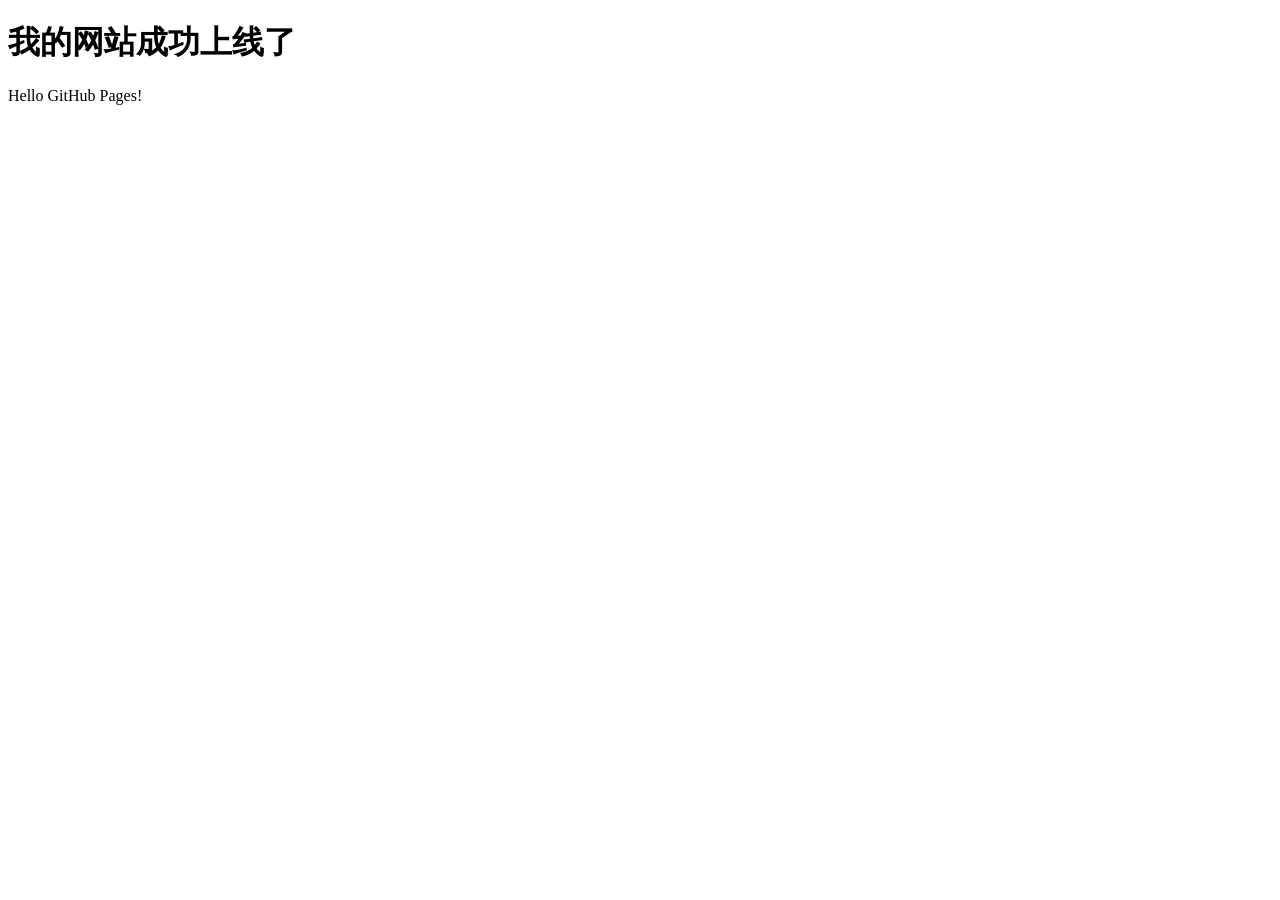
==== index.html @ 7120f434 "Create index.html" ====
<!DOCTYPE html>
<html lang="zh-CN">
<head>
  <meta charset="UTF-8">
  <meta name="viewport" content="width=device-width, initial-scale=1.0">
  <title>我的网站</title>
</head>
<body>
  <h1>我的网站成功上线了</h1>
  <p>Hello GitHub Pages!</p>
</body>
</html>
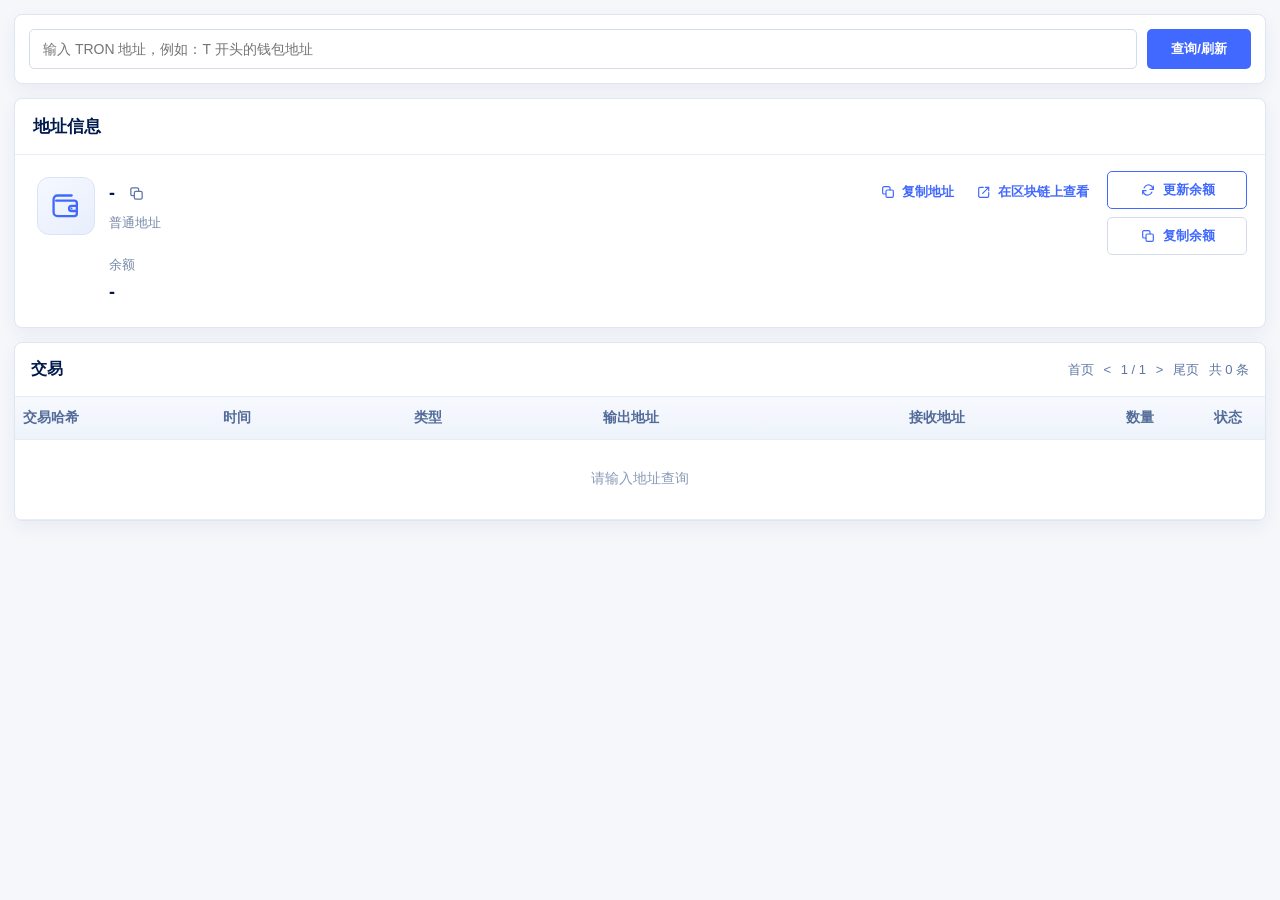
==== commit e0f759ef: "Rename cx to index.html" ====
--- a/index.html
+++ b/index.html
@@ -3,10 +3,1686 @@
 <head>
   <meta charset="UTF-8">
   <meta name="viewport" content="width=device-width, initial-scale=1.0">
-  <title>我的网站</title>
+  <title>彦祖</title>
+  <meta name="theme-color" content="#ffffff">
+  <meta name="application-name" content="彦祖">
+  <meta name="apple-mobile-web-app-title" content="彦祖">
+  <link rel="icon" href="./mys-favicon-v2.ico" sizes="any">
+  <link rel="icon" type="image/png" sizes="32x32" href="./mys-favicon-32-v2.png">
+  <link rel="apple-touch-icon" sizes="180x180" href="./mys-apple-touch-icon-v2.png">
+  <link rel="manifest" href="./site.webmanifest?v=2">
+<style>
+    * {
+      box-sizing: border-box;
+    }
+
+    body {
+      margin: 0;
+      background: #f5f7fb;
+      font-family: -apple-system, BlinkMacSystemFont, "Segoe UI", Roboto, "Helvetica Neue", Arial, "PingFang SC", "Microsoft YaHei UI", "Microsoft YaHei", sans-serif;
+      color: #001a4d;
+      font-size: 14px;
+    }
+
+    .page {
+      width: calc(100% - 28px);
+      max-width: 1280px;
+      margin: 0 auto;
+      padding: 14px 0;
+    }
+
+    .search-panel {
+      display: flex;
+      gap: 10px;
+      margin-bottom: 14px;
+      padding: 14px;
+      background: #ffffff;
+      border: 1px solid #dfe6f2;
+      border-radius: 8px;
+      box-shadow: 0 6px 18px rgba(32, 56, 100, 0.06);
+    }
+
+    .search-panel input {
+      flex: 1;
+      height: 40px;
+      padding: 0 13px;
+      border: 1px solid #d4dbea;
+      border-radius: 5px;
+      outline: none;
+      color: #001a4d;
+      font-size: 14px;
+    }
+
+    .search-panel input:focus {
+      border-color: #4169ff;
+      box-shadow: 0 0 0 3px rgba(65, 105, 255, 0.08);
+    }
+
+    .search-panel button {
+      width: 104px;
+      height: 40px;
+      border: none;
+      border-radius: 5px;
+      background: #4169ff;
+      color: #ffffff;
+      cursor: pointer;
+      font-weight: 600;
+    }
+
+    .search-panel button:hover {
+      background: #3155d9;
+    }
+
+    .search-panel button:disabled {
+      background: #9aa8c2;
+      cursor: not-allowed;
+    }
+
+    .panel {
+      background: #ffffff;
+      border: 1px solid #dfe6f2;
+      border-radius: 8px;
+      margin-bottom: 14px;
+      overflow: hidden;
+      box-shadow: 0 6px 18px rgba(32, 56, 100, 0.06);
+    }
+
+    .panel-title {
+      height: 56px;
+      display: flex;
+      align-items: center;
+      padding: 0 18px;
+      border-bottom: 1px solid #e7edf6;
+      font-size: 17px;
+      font-weight: 700;
+      color: #001a4d;
+    }
+
+    .address-info {
+      position: relative;
+      min-height: 162px;
+      padding: 22px 330px 20px 22px;
+    }
+
+    .address-main {
+      min-width: 0;
+    }
+
+    .address-primary-row {
+      display: flex;
+      align-items: center;
+      min-width: 0;
+    }
+
+    .wallet-icon {
+      width: 58px;
+      height: 58px;
+      flex: 0 0 58px;
+      display: inline-flex;
+      align-items: center;
+      justify-content: center;
+      margin-right: 14px;
+      border-radius: 12px;
+      background: linear-gradient(145deg, #f5f8ff, #e8eefc);
+      border: 1px solid #dbe4f4;
+      color: #4169ff;
+    }
+
+    .wallet-icon svg {
+      width: 31px;
+      height: 31px;
+    }
+
+    .address-text-wrap {
+      min-width: 0;
+    }
+
+    .address-line {
+      display: flex;
+      align-items: center;
+      gap: 8px;
+      white-space: nowrap;
+    }
+
+    .main-address {
+      display: inline-block;
+      color: #001a4d;
+      font-size: 18px;
+      font-weight: 700;
+      letter-spacing: 0;
+      white-space: nowrap;
+    }
+
+    .inline-copy-btn {
+      width: 26px;
+      height: 26px;
+      flex: 0 0 26px;
+      display: inline-flex;
+      align-items: center;
+      justify-content: center;
+      border: none;
+      border-radius: 5px;
+      background: transparent;
+      color: #5f76a3;
+      cursor: pointer;
+      padding: 0;
+    }
+
+    .inline-copy-btn:hover {
+      color: #4169ff;
+      background: #f2f5ff;
+    }
+
+    .inline-copy-btn svg {
+      width: 17px;
+      height: 17px;
+    }
+
+    .address-caption {
+      margin-top: 7px;
+      color: #7889a7;
+      font-size: 13px;
+    }
+
+    .balance-block {
+      margin-top: 21px;
+      padding-left: 72px;
+    }
+
+    .balance-label {
+      margin-bottom: 4px;
+      color: #7889a7;
+      font-size: 13px;
+    }
+
+    #balanceBox {
+      display: inline-block;
+      padding: 2px 0;
+      color: #001a4d;
+      font-size: 18px;
+      line-height: 1.4;
+      font-weight: 700;
+    }
+
+    .copy-text {
+      cursor: pointer;
+    }
+
+    .copy-text:hover {
+      color: #4169ff;
+    }
+
+    .address-quick-actions {
+      position: absolute;
+      top: 24px;
+      right: 176px;
+      display: flex;
+      align-items: center;
+      gap: 22px;
+      white-space: nowrap;
+    }
+
+    .quick-action {
+      display: inline-flex;
+      align-items: center;
+      gap: 6px;
+      border: none;
+      background: transparent;
+      color: #4169ff;
+      cursor: pointer;
+      padding: 4px 0;
+      font-size: 13px;
+      font-weight: 600;
+    }
+
+    .quick-action:hover {
+      color: #3155d9;
+    }
+
+    .quick-action svg {
+      width: 16px;
+      height: 16px;
+    }
+
+    .address-actions {
+      position: absolute;
+      top: 16px;
+      right: 18px;
+      display: flex;
+      flex-direction: column;
+      gap: 8px;
+      width: 140px;
+    }
+
+    .address-action-btn {
+      width: 100%;
+      height: 38px;
+      display: inline-flex;
+      align-items: center;
+      justify-content: center;
+      gap: 7px;
+      border: 1px solid #4169ff;
+      border-radius: 5px;
+      background: #ffffff;
+      color: #4169ff;
+      cursor: pointer;
+      font-size: 13px;
+      font-weight: 600;
+    }
+
+    .address-action-btn:hover {
+      background: #f3f6ff;
+    }
+
+    .address-action-btn svg {
+      width: 16px;
+      height: 16px;
+    }
+
+    .address-action-btn.secondary {
+      border-color: #d4dbea;
+      color: #4169ff;
+    }
+
+    .address-action-btn:disabled {
+      border-color: #d4dbea;
+      background: #f1f3f7;
+      color: #9aa8c2;
+      cursor: not-allowed;
+    }
+
+    .address-feedback {
+      position: absolute;
+      top: 108px;
+      left: 300px;
+      right: 330px;
+      height: 30px;
+      display: flex;
+      align-items: center;
+      overflow: hidden;
+      pointer-events: none;
+    }
+
+    .address-feedback .status-line {
+      width: 100%;
+      min-width: 0;
+      padding: 0;
+      color: #6b7b99;
+      font-size: 13px;
+      line-height: 30px;
+      white-space: nowrap;
+      overflow: hidden;
+      text-overflow: ellipsis;
+    }
+
+    .address-feedback .status-line:empty {
+      display: none;
+    }
+
+    .address-feedback .error-line {
+      color: #d93025;
+    }
+
+    .api-row {
+      display: none;
+      padding: 0 18px 14px;
+    }
+
+    .api-row.show {
+      display: block;
+    }
+
+    .api-row input {
+      width: 100%;
+      height: 34px;
+      padding: 0 10px;
+      border: 1px solid #d4dbea;
+      border-radius: 3px;
+      outline: none;
+    }
+
+    .table-top {
+      height: 54px;
+      display: flex;
+      align-items: center;
+      justify-content: space-between;
+      padding: 0 16px;
+      border-bottom: 1px solid #e7edf6;
+    }
+
+    .table-title {
+      font-size: 16px;
+      font-weight: 700;
+      color: #001a4d;
+    }
+
+    .table-summary {
+      font-size: 13px;
+      color: #5f76a3;
+      white-space: nowrap;
+    }
+
+    .table-summary span {
+      margin-left: 6px;
+    }
+
+    .page-btn {
+      color: #5f76a3;
+      cursor: pointer;
+      user-select: none;
+    }
+
+    .page-btn:hover {
+      color: #4169ff;
+    }
+
+    .page-disabled {
+      color: #b7c1d4;
+      cursor: not-allowed;
+      pointer-events: none;
+    }
+
+    .table-scroll {
+      width: 100%;
+      overflow: visible;
+    }
+
+    table {
+      width: 100%;
+      border-collapse: collapse;
+      table-layout: fixed;
+      font-variant-numeric: tabular-nums;
+    }
+
+    thead th {
+      height: 42px;
+      background: linear-gradient(180deg, #f7f9fe, #eef3fb);
+      color: #526b99;
+      font-weight: 600;
+      text-align: left;
+      padding: 0 8px;
+      border-bottom: 1px solid #e7edf6;
+      white-space: nowrap;
+    }
+
+    tbody td {
+      height: 62px;
+      padding: 10px 8px;
+      border-bottom: 1px solid #e9eef6;
+      color: #001a4d;
+      vertical-align: middle;
+      overflow: visible;
+    }
+
+    tbody tr:hover {
+      background: #fafcff;
+    }
+
+    .hash-col {
+      width: 16%;
+    }
+
+    .time-col {
+      width: 13%;
+      white-space: nowrap;
+    }
+
+    .type-col {
+      width: 8%;
+      text-align: center;
+      white-space: nowrap;
+    }
+
+    .addr-col {
+      width: 24.5%;
+      white-space: nowrap;
+    }
+
+    thead th.addr-col {
+      text-align: center;
+    }
+
+    tbody td.addr-col {
+      text-align: left;
+    }
+
+    tbody td.addr-col:nth-child(4) {
+      padding-right: 12px;
+    }
+
+    tbody td.addr-col:nth-child(5) {
+      padding-left: 12px;
+    }
+
+    .amount-col {
+      width: 8%;
+      text-align: center;
+      white-space: nowrap;
+    }
+
+    .amount-value {
+      display: inline-block;
+      width: 8ch;
+      text-align: center;
+      font-variant-numeric: tabular-nums;
+    }
+
+    .status-col {
+      width: 6%;
+      text-align: center;
+      white-space: nowrap;
+    }
+
+    .hash-text {
+      display: inline-block;
+      max-width: 100%;
+      overflow: hidden;
+      text-overflow: ellipsis;
+      white-space: nowrap;
+      color: #4169ff;
+      cursor: pointer;
+      vertical-align: middle;
+      font-weight: 400;
+    }
+
+    .hash-text:hover {
+      text-decoration: underline;
+    }
+
+    .addr-full {
+      display: inline-block;
+      width: auto;
+      max-width: none;
+      cursor: pointer;
+      white-space: nowrap;
+      line-height: 1.4;
+      font-size: 14.5px;
+      font-weight: 400;
+      letter-spacing: -0.28px;
+      text-decoration: none;
+    }
+
+    .addr-self {
+      color: #001a4d;
+      font-weight: 500;
+    }
+
+    .addr-other {
+      color: #4169ff;
+    }
+
+    .addr-other:hover,
+    .addr-self:hover {
+      text-decoration: none;
+    }
+
+    .type-tag {
+      display: inline-flex;
+      align-items: center;
+      justify-content: center;
+      min-width: 66px;
+      height: 28px;
+      padding: 0 10px;
+      border-radius: 6px;
+      font-size: 13px;
+      font-weight: 700;
+      white-space: nowrap;
+    }
+
+    .type-in {
+      color: #16803a;
+      background: #e9f7ee;
+    }
+
+    .type-out {
+      color: #d93025;
+      background: #fdeeee;
+    }
+
+    .amount-in {
+      color: #16a34a;
+      font-weight: 700;
+    }
+
+    .amount-out {
+      color: #e60000;
+      font-weight: 700;
+    }
+
+    .pending-tag,
+    .ok-tag {
+      display: inline-block;
+      margin-left: 0;
+      padding: 3px 9px;
+      border-radius: 10px;
+      font-size: 12px;
+      vertical-align: middle;
+      white-space: nowrap;
+    }
+
+    .pending-tag {
+      background: #fff4d6;
+      color: #8a5a00;
+    }
+
+    .ok-tag {
+      background: #e8f7ee;
+      color: #16803a;
+    }
+
+    .empty {
+      height: 80px;
+      text-align: center;
+      color: #8a9ab7;
+    }
+
+    @media (max-width: 1180px) {
+      .page {
+        width: calc(100% - 20px);
+      }
+
+      .address-info {
+        padding-right: 310px;
+      }
+
+      .address-quick-actions {
+        right: 166px;
+        gap: 14px;
+      }
+
+      thead th,
+      tbody td {
+        padding-left: 6px;
+        padding-right: 6px;
+      }
+
+      .addr-full {
+        font-size: 13.8px;
+        letter-spacing: -0.45px;
+      }
+
+      .main-address {
+        font-size: 16px;
+      }
+    }
+
+    /* 手机端专用布局：无横向滚动，每页 5 条交易 */
+    @media (max-width: 700px) {
+      html,
+      body {
+        width: 100%;
+        max-width: 100%;
+        overflow-x: hidden;
+        -webkit-text-size-adjust: 100%;
+        text-size-adjust: 100%;
+      }
+
+      body {
+        font-size: 12px;
+      }
+
+      .page {
+        width: calc(100% - 12px);
+        max-width: none;
+        padding: 6px 0 calc(10px + env(safe-area-inset-bottom));
+      }
+
+      .search-panel {
+        gap: 6px;
+        margin-bottom: 7px;
+        padding: 7px;
+        border-radius: 9px;
+      }
+
+      .search-panel input {
+        min-width: 0;
+        height: 36px;
+        padding: 0 9px;
+        /* iPhone Safari 会自动放大低于 16px 的输入框 */
+        font-size: 16px;
+        touch-action: manipulation;
+      }
+
+      .search-panel button {
+        width: 82px;
+        height: 36px;
+        flex: 0 0 82px;
+        font-size: 12px;
+      }
+
+      .panel {
+        margin-bottom: 7px;
+        border-radius: 9px;
+        box-shadow: 0 3px 12px rgba(32, 56, 100, 0.05);
+      }
+
+      .panel-title {
+        height: 40px;
+        padding: 0 12px;
+        font-size: 15px;
+      }
+
+      .address-info {
+        min-height: 0;
+        padding: 11px;
+      }
+
+      .address-primary-row {
+        align-items: flex-start;
+      }
+
+      .wallet-icon {
+        width: 42px;
+        height: 42px;
+        flex: 0 0 42px;
+        margin-right: 9px;
+        border-radius: 9px;
+      }
+
+      .wallet-icon svg {
+        width: 23px;
+        height: 23px;
+      }
+
+      .address-text-wrap,
+      .address-line {
+        min-width: 0;
+        width: 100%;
+      }
+
+      .address-line {
+        align-items: flex-start;
+        gap: 4px;
+        white-space: normal;
+      }
+
+      .main-address {
+        min-width: 0;
+        font-size: 12px;
+        line-height: 1.45;
+        white-space: normal;
+        overflow-wrap: anywhere;
+        word-break: break-all;
+      }
+
+      .inline-copy-btn {
+        width: 24px;
+        height: 24px;
+        flex: 0 0 24px;
+      }
+
+      .address-caption,
+      .balance-label {
+        font-size: 11px;
+      }
+
+      .address-caption {
+        margin-top: 3px;
+      }
+
+      .balance-block {
+        display: flex;
+        align-items: baseline;
+        gap: 7px;
+        margin-top: 10px;
+        padding-left: 51px;
+      }
+
+      .balance-label {
+        margin: 0;
+      }
+
+      #balanceBox {
+        font-size: 15px;
+      }
+
+      .address-quick-actions {
+        position: static;
+        display: grid;
+        grid-template-columns: 1fr 1fr;
+        gap: 6px;
+        margin-top: 11px;
+      }
+
+      .quick-action {
+        justify-content: center;
+        min-width: 0;
+        height: 32px;
+        padding: 0 5px;
+        border: 1px solid #e1e7f1;
+        border-radius: 6px;
+        background: #f8faff;
+        font-size: 11px;
+      }
+
+      .quick-action svg {
+        width: 14px;
+        height: 14px;
+      }
+
+      .address-actions {
+        position: static;
+        display: grid;
+        grid-template-columns: 1fr 1fr;
+        gap: 6px;
+        width: auto;
+        margin-top: 6px;
+      }
+
+      .address-action-btn {
+        height: 34px;
+        font-size: 11px;
+      }
+
+      .address-feedback {
+        position: static;
+        height: auto;
+        min-height: 0;
+        margin-top: 6px;
+        pointer-events: auto;
+      }
+
+      .address-feedback .status-line {
+        font-size: 11px;
+        line-height: 1.4;
+        white-space: normal;
+      }
+
+      .table-top {
+        min-height: 44px;
+        height: auto;
+        gap: 8px;
+        padding: 7px 10px;
+      }
+
+      .table-title {
+        flex: 0 0 auto;
+        font-size: 14px;
+      }
+
+      .table-summary {
+        display: flex;
+        flex: 1;
+        align-items: center;
+        justify-content: flex-end;
+        flex-wrap: wrap;
+        gap: 3px 7px;
+        min-width: 0;
+        font-size: 10px;
+        line-height: 1.25;
+      }
+
+      .table-summary span {
+        margin-left: 0;
+      }
+
+      .table-scroll {
+        width: 100%;
+        max-width: 100%;
+        overflow: hidden;
+      }
+
+      table,
+      tbody {
+        display: block;
+        width: 100%;
+      }
+
+      table {
+        table-layout: auto;
+      }
+
+      thead {
+        display: none;
+      }
+
+      tbody {
+        padding: 5px;
+      }
+
+      tbody tr {
+        display: grid;
+        grid-template-columns: minmax(0, 1fr) auto auto;
+        grid-template-areas:
+          "hash type amount"
+          "time status status"
+          "from from from"
+          "to to to";
+        column-gap: 6px;
+        row-gap: 2px;
+        margin-bottom: 5px;
+        padding: 7px 8px;
+        border: 1px solid #e4eaf3;
+        border-radius: 8px;
+        background: #ffffff;
+      }
+
+      tbody tr:last-child {
+        margin-bottom: 0;
+      }
+
+      tbody tr:hover {
+        background: #ffffff;
+      }
+
+      tbody td {
+        width: auto !important;
+        height: auto;
+        min-width: 0;
+        padding: 0 !important;
+        border: 0;
+        font-size: 10.5px;
+        line-height: 1.35;
+        overflow: hidden;
+      }
+
+      tbody td.hash-col {
+        grid-area: hash;
+        align-self: center;
+      }
+
+      tbody td.time-col {
+        grid-area: time;
+        color: #7889a7;
+        font-size: 9.5px;
+      }
+
+      tbody td.type-col {
+        grid-area: type;
+      }
+
+      tbody td.addr-col:nth-child(4) {
+        grid-area: from;
+        margin-top: 4px;
+        padding-top: 5px !important;
+        border-top: 1px dashed #e3e9f2;
+      }
+
+      tbody td.addr-col:nth-child(5) {
+        grid-area: to;
+      }
+
+      tbody td.addr-col {
+        display: flex;
+        align-items: flex-start;
+        gap: 5px;
+        text-align: left;
+        overflow: visible;
+      }
+
+      tbody td.addr-col::before {
+        flex: 0 0 46px;
+        color: #7889a7;
+        font-size: 9.5px;
+        line-height: 1.45;
+      }
+
+      tbody td.addr-col:nth-child(4)::before {
+        content: "输出地址";
+      }
+
+      tbody td.addr-col:nth-child(5)::before {
+        content: "接收地址";
+      }
+
+      tbody td.amount-col {
+        grid-area: amount;
+        align-self: center;
+        text-align: right;
+        font-size: 11px;
+      }
+
+      tbody td.status-col {
+        grid-area: status;
+        align-self: center;
+        justify-self: end;
+      }
+
+      .hash-text {
+        max-width: 100%;
+        font-size: 10px;
+      }
+
+      .addr-full {
+        display: block;
+        width: auto;
+        max-width: 100%;
+        min-width: 0;
+        flex: 1;
+        color: #4169ff;
+        font-size: 10.5px;
+        line-height: 1.45;
+        letter-spacing: -0.25px;
+        white-space: normal;
+        overflow-wrap: anywhere;
+        word-break: break-all;
+      }
+
+      .addr-self {
+        color: #001a4d;
+      }
+
+      .type-tag {
+        min-width: 52px;
+        height: 22px;
+        padding: 0 6px;
+        border-radius: 5px;
+        font-size: 10px;
+      }
+
+      .amount-value {
+        width: auto;
+        max-width: 78px;
+        overflow: hidden;
+        text-overflow: ellipsis;
+      }
+
+      .pending-tag,
+      .ok-tag {
+        padding: 2px 6px;
+        font-size: 9px;
+      }
+
+      tbody tr.empty-row {
+        display: block;
+        margin: 0;
+        padding: 0;
+        border: 0;
+      }
+
+      tbody tr.empty-row .empty {
+        display: block;
+        width: 100% !important;
+        height: 74px;
+        padding: 26px 8px !important;
+        text-align: center;
+        color: #8a9ab7;
+      }
+    }
+
+  </style>
 </head>
+
 <body>
-  <h1>我的网站成功上线了</h1>
-  <p>Hello GitHub Pages!</p>
+
+<div class="page">
+
+  <div class="search-panel">
+    <input id="addressInput" placeholder="输入 TRON 地址，例如：T 开头的钱包地址">
+    <button id="queryBtn" onclick="queryData()">查询/刷新</button>
+  </div>
+
+  <div class="panel">
+    <div class="panel-title">地址信息</div>
+
+    <div class="address-info">
+      <div class="address-main">
+        <div class="address-primary-row">
+          <div class="wallet-icon" aria-hidden="true">
+            <svg viewBox="0 0 24 24" fill="none" stroke="currentColor" stroke-width="1.8" stroke-linecap="round" stroke-linejoin="round">
+              <path d="M4 7.5h14a2 2 0 0 1 2 2v8a2 2 0 0 1-2 2H5a3 3 0 0 1-3-3v-10a3 3 0 0 1 3-3h11"/>
+              <path d="M20 11.5h-4a2 2 0 0 0 0 4h4"/>
+              <circle cx="16" cy="13.5" r=".65" fill="currentColor" stroke="none"/>
+            </svg>
+          </div>
+
+          <div class="address-text-wrap">
+            <div class="address-line">
+              <span id="addressBox" class="main-address">-</span>
+              <button class="inline-copy-btn" type="button" onclick="copyCurrentAddress()" title="复制地址" aria-label="复制地址">
+                <svg viewBox="0 0 24 24" fill="none" stroke="currentColor" stroke-width="1.8" stroke-linecap="round" stroke-linejoin="round">
+                  <rect x="9" y="9" width="11" height="11" rx="2"/>
+                  <path d="M15 9V6a2 2 0 0 0-2-2H6a2 2 0 0 0-2 2v7a2 2 0 0 0 2 2h3"/>
+                </svg>
+              </button>
+            </div>
+            <div class="address-caption">普通地址</div>
+          </div>
+        </div>
+
+        <div class="balance-block">
+          <div class="balance-label">余额</div>
+          <span id="balanceBox" class="copy-text" onclick="copyBalance()">-</span>
+        </div>
+      </div>
+
+      <div class="address-quick-actions">
+        <button class="quick-action" type="button" onclick="copyCurrentAddress()">
+          <svg viewBox="0 0 24 24" fill="none" stroke="currentColor" stroke-width="1.8" stroke-linecap="round" stroke-linejoin="round">
+            <rect x="9" y="9" width="11" height="11" rx="2"/>
+            <path d="M15 9V6a2 2 0 0 0-2-2H6a2 2 0 0 0-2 2v7a2 2 0 0 0 2 2h3"/>
+          </svg>
+          复制地址
+        </button>
+
+        <button class="quick-action" type="button" onclick="openCurrentAddress()">
+          <svg viewBox="0 0 24 24" fill="none" stroke="currentColor" stroke-width="1.8" stroke-linecap="round" stroke-linejoin="round">
+            <path d="M14 5h5v5"/>
+            <path d="M10 14 19 5"/>
+            <path d="M19 13v5a2 2 0 0 1-2 2H6a2 2 0 0 1-2-2V7a2 2 0 0 1 2-2h5"/>
+          </svg>
+          在区块链上查看
+        </button>
+      </div>
+
+      <div class="address-actions">
+        <button id="updateBalanceBtn" class="address-action-btn" type="button" onclick="updateCurrentAddress()">
+          <svg viewBox="0 0 24 24" fill="none" stroke="currentColor" stroke-width="1.8" stroke-linecap="round" stroke-linejoin="round">
+            <path d="M20 6v5h-5"/>
+            <path d="M4 18v-5h5"/>
+            <path d="M6.1 9a7 7 0 0 1 11.5-2.6L20 11"/>
+            <path d="M17.9 15a7 7 0 0 1-11.5 2.6L4 13"/>
+          </svg>
+          更新余额
+        </button>
+        <button class="address-action-btn secondary" type="button" onclick="copyBalance()">
+          <svg viewBox="0 0 24 24" fill="none" stroke="currentColor" stroke-width="1.8" stroke-linecap="round" stroke-linejoin="round">
+            <rect x="9" y="9" width="11" height="11" rx="2"/>
+            <path d="M15 9V6a2 2 0 0 0-2-2H6a2 2 0 0 0-2 2v7a2 2 0 0 0 2 2h3"/>
+          </svg>
+          复制余额
+        </button>
+      </div>
+
+      <div class="address-feedback" aria-live="polite">
+        <div id="statusBox" class="status-line"></div>
+        <div id="errorBox" class="status-line error-line"></div>
+      </div>
+    </div>
+
+    <div class="api-row" id="apiRow" style="display:none;">
+      <input id="apiKeyInput" type="hidden" autocomplete="off">
+    </div>
+  </div>
+
+  <div class="panel">
+    <div class="table-top">
+      <div class="table-title">交易</div>
+
+      <div class="table-summary">
+        <span id="firstPageBtn" class="page-btn" onclick="goFirstPage()">首页</span>
+        <span id="prevPageBtn" class="page-btn" onclick="goPrevPage()">&lt;</span>
+        <span id="pageText">1 / 1</span>
+        <span id="nextPageBtn" class="page-btn" onclick="goNextPage()">&gt;</span>
+        <span id="lastPageBtn" class="page-btn" onclick="goLastPage()">尾页</span>
+        <span id="totalText">共 0 条</span>
+      </div>
+    </div>
+
+    <div class="table-scroll">
+      <table>
+        <thead>
+          <tr>
+            <th class="hash-col">交易哈希</th>
+            <th class="time-col">时间</th>
+            <th class="type-col">类型</th>
+            <th class="addr-col">输出地址</th>
+            <th class="addr-col">接收地址</th>
+            <th class="amount-col">数量</th>
+            <th class="status-col">状态</th>
+          </tr>
+        </thead>
+
+        <tbody id="txBody">
+          <tr class="empty-row">
+            <td colspan="7" class="empty">请输入地址查询</td>
+          </tr>
+        </tbody>
+      </table>
+    </div>
+  </div>
+
+</div>
+
+<script>
+  const USDT_CONTRACT = "TR7NHqjeKQxGTCi8q8ZY4pL8otSzgjLj6t";
+  const TRONGRID_BASE = "https://api.trongrid.io";
+  const DEFAULT_TRONGRID_API_KEY = "e39e6de7-6c7a-474b-8198-058cfbe437f0";
+  const TRANSACTION_CACHE_PREFIX = "TRON_USDT_TRANSACTIONS_";
+  const INITIAL_TRANSACTION_LIMIT = 50;
+  const UPDATE_TRANSACTION_LIMIT = 50;
+
+  let allTransactions = [];
+  let currentPage = 1;
+  const pageSize = 5;
+  let currentQueryAddress = "";
+  let currentBalanceValue = "";
+
+  let activeQueryId = 0;
+
+  const REQUEST_TIMEOUT_MS = 12000;
+
+  window.addEventListener("DOMContentLoaded", () => {
+    const apiKeyInput = document.getElementById("apiKeyInput");
+    const savedApiKey = localStorage.getItem("TRONGRID_API_KEY") || DEFAULT_TRONGRID_API_KEY;
+    apiKeyInput.value = savedApiKey;
+    if (!localStorage.getItem("TRONGRID_API_KEY") && DEFAULT_TRONGRID_API_KEY) {
+      localStorage.setItem("TRONGRID_API_KEY", DEFAULT_TRONGRID_API_KEY);
+    }
+    apiKeyInput.addEventListener("input", () => {
+      localStorage.setItem("TRONGRID_API_KEY", apiKeyInput.value.trim());
+    });
+
+    document.getElementById("addressInput").addEventListener("keydown", (event) => {
+      if (event.key === "Enter") queryData();
+    });
+  });
+
+  function setStatus(text) {
+    document.getElementById("statusBox").textContent = text || "";
+  }
+
+  function setError(text) {
+    document.getElementById("errorBox").textContent = text || "";
+  }
+
+  function shortText(text, start = 10, end = 10) {
+    if (!text) return "-";
+    if (text.length <= start + end) return text;
+    return text.slice(0, start) + "..." + text.slice(-end);
+  }
+
+  function isTronAddress(address) {
+    return /^T[1-9A-HJ-NP-Za-km-z]{33}$/.test(address);
+  }
+
+  function formatTime(timestamp) {
+    if (!timestamp) return "-";
+    const date = new Date(timestamp);
+    const pad = value => String(value).padStart(2, "0");
+    return `${date.getFullYear()}/${pad(date.getMonth() + 1)}/${pad(date.getDate())} ${pad(date.getHours())}:${pad(date.getMinutes())}:${pad(date.getSeconds())}`;
+  }
+
+  function formatTokenAmount(value, decimals = 6) {
+    try {
+      if (value === undefined || value === null || value === "") return "0";
+      const bigValue = BigInt(String(value));
+      const base = BigInt(10) ** BigInt(decimals);
+      const integerPart = bigValue / base;
+      const decimalPart = bigValue % base;
+      let decimalStr = decimalPart.toString().padStart(decimals, "0").replace(/0+$/, "");
+      const intStr = integerPart.toString();
+      return decimalStr ? `${intStr}.${decimalStr}` : intStr;
+    } catch (err) {
+      return "0";
+    }
+  }
+
+  function copyText(text) {
+    if (!text || text === "-") return;
+    navigator.clipboard.writeText(text).then(() => {
+      setStatus("已复制：" + shortText(text, 8, 8));
+      setTimeout(() => setStatus(""), 1500);
+    }).catch(() => setError("复制失败，请手动复制。"));
+  }
+
+  function copyCurrentAddress() {
+    const address = document.getElementById("addressBox").textContent.trim();
+    copyText(address);
+  }
+
+  function copyBalance() {
+    if (!currentBalanceValue) return;
+    copyText(currentBalanceValue);
+  }
+
+  function openCurrentAddress() {
+    const address = document.getElementById("addressInput").value.trim() || currentQueryAddress;
+    if (!isTronAddress(address)) {
+      setError("请先输入或查询一个正确的 TRON 地址。 ");
+      return;
+    }
+    window.open(`https://tronscan.org/#/address/${address}`, "_blank", "noopener,noreferrer");
+  }
+
+  function getTransactionCacheKey(address) {
+    return TRANSACTION_CACHE_PREFIX + address;
+  }
+
+  function loadTransactionCache(address) {
+    try {
+      const cached = localStorage.getItem(getTransactionCacheKey(address));
+      const list = cached ? JSON.parse(cached) : [];
+      return Array.isArray(list) ? list : [];
+    } catch (err) {
+      return [];
+    }
+  }
+
+  function saveTransactionCache(address, transactions) {
+    try {
+      localStorage.setItem(getTransactionCacheKey(address), JSON.stringify(transactions));
+    } catch (err) {
+      setError("交易记录保存到浏览器失败。 ");
+    }
+  }
+
+  function getTransactionHash(tx) {
+    return tx.transaction_id || tx.transactionId || tx.hash || "";
+  }
+
+  function getLatestTransactionTimestamp(transactions) {
+    return transactions.reduce((latest, tx) => {
+      const timestamp = Number(tx.block_timestamp || 0);
+      return timestamp > latest ? timestamp : latest;
+    }, 0);
+  }
+
+  function mergeTransactions(cachedTransactions, latestTransactions) {
+    const transactionMap = new Map();
+
+    [...latestTransactions, ...cachedTransactions].forEach(tx => {
+      const hash = getTransactionHash(tx);
+      if (hash && !transactionMap.has(hash)) {
+        transactionMap.set(hash, tx);
+      }
+    });
+
+    return Array.from(transactionMap.values()).sort((a, b) =>
+      Number(b.block_timestamp || 0) - Number(a.block_timestamp || 0)
+    );
+  }
+
+  function openTransactionDetail(hash) {
+    if (!hash || hash === "-") return;
+    copyText(hash);
+    window.open(`https://tronscan.org/#/transaction/${hash}`, "_blank", "noopener,noreferrer");
+  }
+
+  function buildUrl(path, params = {}) {
+    const url = new URL(TRONGRID_BASE + path);
+    Object.entries(params).forEach(([key, value]) => {
+      if (value !== undefined && value !== null && value !== "") {
+        url.searchParams.set(key, value);
+      }
+    });
+    url.searchParams.set("_", Date.now().toString());
+    return url.toString();
+  }
+
+  async function requestJson(url, retryTimes = 2) {
+    const apiKey = document.getElementById("apiKeyInput").value.trim();
+    const headers = { "Accept": "application/json" };
+    if (apiKey) headers["TRON-PRO-API-KEY"] = apiKey;
+
+    let lastError = null;
+
+    for (let i = 0; i <= retryTimes; i++) {
+      const controller = new AbortController();
+      const timer = setTimeout(() => controller.abort(), REQUEST_TIMEOUT_MS);
+
+      try {
+        const response = await fetch(url, {
+          method: "GET",
+          headers,
+          cache: "no-store",
+          signal: controller.signal
+        });
+
+        clearTimeout(timer);
+
+        if (response.status === 429) {
+          throw new Error("请求过快，被限流 429。请稍后再试。");
+        }
+
+        if (!response.ok) {
+          throw new Error("请求失败，状态码：" + response.status);
+        }
+
+        return await response.json();
+      } catch (err) {
+        clearTimeout(timer);
+        lastError = err;
+        if (i < retryTimes) {
+          await new Promise(resolve => setTimeout(resolve, 500 * (i + 1)));
+        }
+      }
+    }
+
+    throw lastError;
+  }
+
+  async function queryBalance(address) {
+    const url = buildUrl(`/v1/accounts/${address}`);
+    const data = await requestJson(url);
+    let balance = "0";
+
+    if (data && data.data && data.data.length > 0) {
+      const account = data.data[0];
+      if (Array.isArray(account.trc20)) {
+        for (const item of account.trc20) {
+          if (item[USDT_CONTRACT] !== undefined) {
+            balance = formatTokenAmount(item[USDT_CONTRACT], 6);
+            break;
+          }
+        }
+      }
+    }
+
+    return balance;
+  }
+
+  async function queryTransactions(address, minTimestamp = 0) {
+    const params = {
+      limit: minTimestamp ? UPDATE_TRANSACTION_LIMIT : INITIAL_TRANSACTION_LIMIT,
+      only_confirmed: false,
+      contract_address: USDT_CONTRACT,
+      order_by: "block_timestamp,desc"
+    };
+
+    if (minTimestamp) {
+      params.min_timestamp = minTimestamp;
+    }
+
+    const url = buildUrl(`/v1/accounts/${address}/transactions/trc20`, params);
+    const data = await requestJson(url);
+    const list = Array.isArray(data.data) ? data.data : [];
+
+    const seen = new Set();
+    return list.filter(tx => {
+      const hash = getTransactionHash(tx);
+      if (!hash || seen.has(hash)) return false;
+      seen.add(hash);
+      return true;
+    });
+  }
+
+  function renderEmpty(text) {
+    document.getElementById("txBody").innerHTML = `<tr class="empty-row"><td colspan="7" class="empty">${text}</td></tr>`;
+  }
+
+  function updatePageText(total) {
+    const totalPage = Math.max(1, Math.ceil(total / pageSize));
+    if (currentPage > totalPage) currentPage = totalPage;
+
+    document.getElementById("pageText").textContent = `${currentPage} / ${totalPage}`;
+    document.getElementById("totalText").textContent = `共 ${total} 条`;
+
+    const isFirst = currentPage <= 1;
+    const isLast = currentPage >= totalPage;
+    togglePageBtn("firstPageBtn", isFirst);
+    togglePageBtn("prevPageBtn", isFirst);
+    togglePageBtn("nextPageBtn", isLast);
+    togglePageBtn("lastPageBtn", isLast);
+  }
+
+  function togglePageBtn(id, disabled) {
+    const btn = document.getElementById(id);
+    if (disabled) btn.classList.add("page-disabled");
+    else btn.classList.remove("page-disabled");
+  }
+
+  function escapeHtml(text) {
+    return String(text).replace(/[&<>"']/g, char => ({
+      "&": "&amp;",
+      "<": "&lt;",
+      ">": "&gt;",
+      "\"": "&quot;",
+      "'": "&#39;"
+    }[char]));
+  }
+
+  function getAddressClass(rowAddress, searchAddress) {
+    return rowAddress === searchAddress ? "addr-self" : "addr-other";
+  }
+
+  function isConfirmedTx(tx) {
+    if (tx.confirmed === false) return false;
+    if (tx.result && String(tx.result).toUpperCase() !== "SUCCESS") return false;
+    return true;
+  }
+
+  function renderTransactions(txs, address) {
+    const txBody = document.getElementById("txBody");
+    txBody.innerHTML = "";
+
+    if (!txs.length) {
+      renderEmpty("暂无 USDT 交易记录");
+      updatePageText(0);
+      return;
+    }
+
+    const startIndex = (currentPage - 1) * pageSize;
+    const pageData = txs.slice(startIndex, startIndex + pageSize);
+
+    pageData.forEach(tx => {
+      const time = formatTime(tx.block_timestamp);
+      const hash = tx.transaction_id || tx.transactionId || tx.hash || "-";
+      const from = tx.from || "-";
+      const to = tx.to || "-";
+      const decimals = tx.token_info && tx.token_info.decimals ? Number(tx.token_info.decimals) : 6;
+      const amount = formatTokenAmount(tx.value, decimals);
+      const isIn = to === address;
+      const amountClass = isIn ? "amount-in" : "amount-out";
+      const typeClass = isIn ? "type-in" : "type-out";
+      const typeText = isIn ? "接收 ↓" : "发送 ↑";
+      const fromClass = getAddressClass(from, address);
+      const toClass = getAddressClass(to, address);
+      const confirmed = isConfirmedTx(tx);
+      const tag = confirmed
+        ? `<span class="ok-tag">已确认</span>`
+        : `<span class="pending-tag">待确认</span>`;
+
+      const row = document.createElement("tr");
+      const safeHash = escapeHtml(hash);
+      const safeShortHash = escapeHtml(shortText(hash, 12, 5));
+      const safeFrom = escapeHtml(from);
+      const safeTo = escapeHtml(to);
+      const safeTime = escapeHtml(time);
+      const safeAmount = escapeHtml(amount);
+      const safeTypeText = escapeHtml(typeText);
+      const hashArg = JSON.stringify(hash);
+      const fromArg = JSON.stringify(from);
+      const toArg = JSON.stringify(to);
+
+      row.innerHTML = `
+        <td class="hash-col">
+          <span class="hash-text" title="${safeHash}" onclick='openTransactionDetail(${hashArg})'>
+            ${safeShortHash}
+          </span>
+        </td>
+        <td class="time-col">${safeTime}</td>
+        <td class="type-col"><span class="type-tag ${typeClass}">${safeTypeText}</span></td>
+        <td class="addr-col"><span class="addr-full ${fromClass}" title="${safeFrom}" onclick='copyText(${fromArg})'>${safeFrom}</span></td>
+        <td class="addr-col"><span class="addr-full ${toClass}" title="${safeTo}" onclick='copyText(${toArg})'>${safeTo}</span></td>
+        <td class="amount-col ${amountClass}"><span class="amount-value">${safeAmount}</span></td>
+        <td class="status-col">${tag}</td>
+      `;
+      txBody.appendChild(row);
+    });
+
+    updatePageText(txs.length);
+  }
+
+  function goFirstPage() {
+    if (!allTransactions.length || currentPage === 1) return;
+    currentPage = 1;
+    renderTransactions(allTransactions, currentQueryAddress);
+  }
+
+  function goPrevPage() {
+    if (!allTransactions.length || currentPage <= 1) return;
+    currentPage--;
+    renderTransactions(allTransactions, currentQueryAddress);
+  }
+
+  function goNextPage() {
+    if (!allTransactions.length) return;
+    const totalPage = Math.ceil(allTransactions.length / pageSize);
+    if (currentPage >= totalPage) return;
+    currentPage++;
+    renderTransactions(allTransactions, currentQueryAddress);
+  }
+
+  function goLastPage() {
+    if (!allTransactions.length) return;
+    const totalPage = Math.ceil(allTransactions.length / pageSize);
+    if (currentPage === totalPage) return;
+    currentPage = totalPage;
+    renderTransactions(allTransactions, currentQueryAddress);
+  }
+
+  async function refreshOnce(address, queryId, cachedTransactions = [], silent = false) {
+    if (queryId !== activeQueryId) return;
+
+    if (!silent) {
+      setStatus(cachedTransactions.length
+        ? "正在更新余额和最新交易记录..."
+        : "正在查询余额和最近 50 笔交易记录...");
+    }
+
+    const minTimestamp = getLatestTransactionTimestamp(cachedTransactions);
+    const [balanceResult, txResult] = await Promise.allSettled([
+      queryBalance(address),
+      queryTransactions(address, minTimestamp)
+    ]);
+
+    if (queryId !== activeQueryId) return;
+
+    if (balanceResult.status === "fulfilled") {
+      currentBalanceValue = balanceResult.value;
+      document.getElementById("balanceBox").textContent = balanceResult.value + " USDT";
+    } else {
+      document.getElementById("balanceBox").textContent = "查询失败";
+    }
+
+    if (txResult.status === "fulfilled") {
+      allTransactions = mergeTransactions(cachedTransactions, txResult.value);
+      currentQueryAddress = address;
+      currentPage = 1;
+      saveTransactionCache(address, allTransactions);
+      renderTransactions(allTransactions, currentQueryAddress);
+    } else if (cachedTransactions.length) {
+      allTransactions = cachedTransactions;
+      currentQueryAddress = address;
+      currentPage = 1;
+      renderTransactions(allTransactions, currentQueryAddress);
+    }
+
+    if (balanceResult.status === "rejected" && txResult.status === "rejected") {
+      throw txResult.reason || balanceResult.reason;
+    }
+
+    if (txResult.status === "rejected") {
+      throw txResult.reason;
+    }
+  }
+
+  async function queryData() {
+    const queryBtn = document.getElementById("queryBtn");
+    const address = document.getElementById("addressInput").value.trim();
+    activeQueryId++;
+    const queryId = activeQueryId;
+
+    queryBtn.disabled = true;
+    queryBtn.textContent = "查询中";
+
+    setStatus("");
+    setError("");
+
+    try {
+      if (!isTronAddress(address)) {
+        allTransactions = [];
+        currentPage = 1;
+        currentQueryAddress = "";
+        currentBalanceValue = "";
+        document.getElementById("addressBox").textContent = address || "-";
+        document.getElementById("balanceBox").textContent = "-";
+        updatePageText(0);
+        renderEmpty("请输入正确的 TRON 地址");
+        setError("地址格式不正确，TRON 地址一般是 T 开头的 34 位地址。 ");
+        return;
+      }
+
+      const cachedTransactions = loadTransactionCache(address);
+      allTransactions = cachedTransactions;
+      currentPage = 1;
+      currentQueryAddress = address;
+      currentBalanceValue = "";
+
+      document.getElementById("addressBox").textContent = address;
+      document.getElementById("balanceBox").textContent = "-";
+
+      if (cachedTransactions.length) {
+        renderTransactions(cachedTransactions, address);
+      } else {
+        updatePageText(0);
+        renderEmpty("正在查询...");
+      }
+
+      await refreshOnce(address, queryId, cachedTransactions, false);
+      setStatus(cachedTransactions.length
+        ? "余额和最新交易记录已更新。 "
+        : "查询完成，交易记录已保存到当前浏览器。 ");
+    } catch (err) {
+      if (!allTransactions.length) {
+        document.getElementById("balanceBox").textContent = "-";
+        currentBalanceValue = "";
+        renderEmpty("查询失败");
+      }
+      setStatus("");
+
+      const message = err && err.message ? err.message : String(err);
+      if (message.includes("429") || message.includes("限流")) {
+        setError("请求过快，触发 429 限流。请稍后再点 查询/刷新。 ");
+      } else {
+        setError("查询失败：" + message + "。请稍后再试。 ");
+      }
+    } finally {
+      if (queryId === activeQueryId) {
+        queryBtn.disabled = false;
+        queryBtn.textContent = "查询/刷新";
+      }
+    }
+  }
+
+  async function updateCurrentAddress() {
+    const updateBtn = document.getElementById("updateBalanceBtn");
+    const address = document.getElementById("addressInput").value.trim();
+
+    setStatus("");
+    setError("");
+
+    if (!isTronAddress(address)) {
+      setError("请先输入或查询一个正确的 TRON 地址。 ");
+      return;
+    }
+
+    activeQueryId++;
+    const queryId = activeQueryId;
+    updateBtn.disabled = true;
+    updateBtn.textContent = "更新中";
+
+    const cachedTransactions = loadTransactionCache(address);
+    allTransactions = cachedTransactions;
+    currentPage = 1;
+    currentQueryAddress = address;
+    document.getElementById("addressBox").textContent = address;
+
+    if (cachedTransactions.length) {
+      renderTransactions(cachedTransactions, address);
+    } else {
+      updatePageText(0);
+      renderEmpty("正在查询...");
+    }
+
+    try {
+      setStatus("正在更新余额和最新交易记录...");
+      await refreshOnce(address, queryId, cachedTransactions, true);
+      setStatus("余额和最新交易记录已更新。 ");
+    } catch (err) {
+      const message = err && err.message ? err.message : String(err);
+      setStatus("");
+      setError("更新失败：" + message + "。请稍后再试。 ");
+    } finally {
+      if (queryId === activeQueryId) {
+        updateBtn.disabled = false;
+        updateBtn.textContent = "更新余额";
+      }
+    }
+  }
+
+</script>
+
 </body>
 </html>
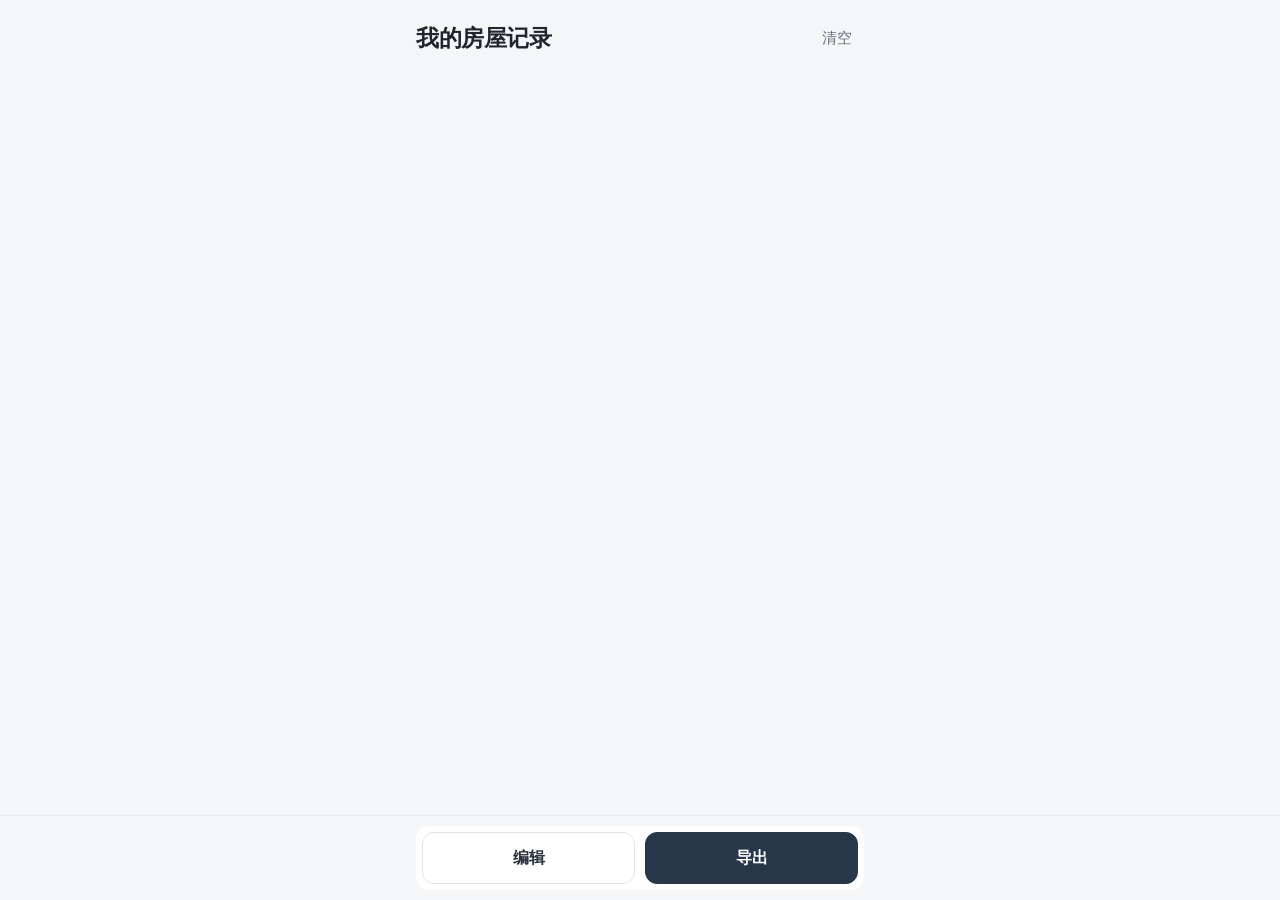
==== commit 1d216aea: "Add files via upload" ====
--- a/index.html
+++ b/index.html
@@ -1,1688 +1,28 @@
-<!DOCTYPE html>
+<!doctype html>
 <html lang="zh-CN">
 <head>
-  <meta charset="UTF-8">
-  <meta name="viewport" content="width=device-width, initial-scale=1.0">
-  <title>彦祖</title>
-  <meta name="theme-color" content="#ffffff">
-  <meta name="application-name" content="彦祖">
-  <meta name="apple-mobile-web-app-title" content="彦祖">
-  <link rel="icon" href="./mys-favicon-v2.ico" sizes="any">
-  <link rel="icon" type="image/png" sizes="32x32" href="./mys-favicon-32-v2.png">
-  <link rel="apple-touch-icon" sizes="180x180" href="./mys-apple-touch-icon-v2.png">
-  <link rel="manifest" href="./site.webmanifest?v=2">
-<style>
-    * {
-      box-sizing: border-box;
-    }
-
-    body {
-      margin: 0;
-      background: #f5f7fb;
-      font-family: -apple-system, BlinkMacSystemFont, "Segoe UI", Roboto, "Helvetica Neue", Arial, "PingFang SC", "Microsoft YaHei UI", "Microsoft YaHei", sans-serif;
-      color: #001a4d;
-      font-size: 14px;
-    }
-
-    .page {
-      width: calc(100% - 28px);
-      max-width: 1280px;
-      margin: 0 auto;
-      padding: 14px 0;
-    }
-
-    .search-panel {
-      display: flex;
-      gap: 10px;
-      margin-bottom: 14px;
-      padding: 14px;
-      background: #ffffff;
-      border: 1px solid #dfe6f2;
-      border-radius: 8px;
-      box-shadow: 0 6px 18px rgba(32, 56, 100, 0.06);
-    }
-
-    .search-panel input {
-      flex: 1;
-      height: 40px;
-      padding: 0 13px;
-      border: 1px solid #d4dbea;
-      border-radius: 5px;
-      outline: none;
-      color: #001a4d;
-      font-size: 14px;
-    }
-
-    .search-panel input:focus {
-      border-color: #4169ff;
-      box-shadow: 0 0 0 3px rgba(65, 105, 255, 0.08);
-    }
-
-    .search-panel button {
-      width: 104px;
-      height: 40px;
-      border: none;
-      border-radius: 5px;
-      background: #4169ff;
-      color: #ffffff;
-      cursor: pointer;
-      font-weight: 600;
-    }
-
-    .search-panel button:hover {
-      background: #3155d9;
-    }
-
-    .search-panel button:disabled {
-      background: #9aa8c2;
-      cursor: not-allowed;
-    }
-
-    .panel {
-      background: #ffffff;
-      border: 1px solid #dfe6f2;
-      border-radius: 8px;
-      margin-bottom: 14px;
-      overflow: hidden;
-      box-shadow: 0 6px 18px rgba(32, 56, 100, 0.06);
-    }
-
-    .panel-title {
-      height: 56px;
-      display: flex;
-      align-items: center;
-      padding: 0 18px;
-      border-bottom: 1px solid #e7edf6;
-      font-size: 17px;
-      font-weight: 700;
-      color: #001a4d;
-    }
-
-    .address-info {
-      position: relative;
-      min-height: 162px;
-      padding: 22px 330px 20px 22px;
-    }
-
-    .address-main {
-      min-width: 0;
-    }
-
-    .address-primary-row {
-      display: flex;
-      align-items: center;
-      min-width: 0;
-    }
-
-    .wallet-icon {
-      width: 58px;
-      height: 58px;
-      flex: 0 0 58px;
-      display: inline-flex;
-      align-items: center;
-      justify-content: center;
-      margin-right: 14px;
-      border-radius: 12px;
-      background: linear-gradient(145deg, #f5f8ff, #e8eefc);
-      border: 1px solid #dbe4f4;
-      color: #4169ff;
-    }
-
-    .wallet-icon svg {
-      width: 31px;
-      height: 31px;
-    }
-
-    .address-text-wrap {
-      min-width: 0;
-    }
-
-    .address-line {
-      display: flex;
-      align-items: center;
-      gap: 8px;
-      white-space: nowrap;
-    }
-
-    .main-address {
-      display: inline-block;
-      color: #001a4d;
-      font-size: 18px;
-      font-weight: 700;
-      letter-spacing: 0;
-      white-space: nowrap;
-    }
-
-    .inline-copy-btn {
-      width: 26px;
-      height: 26px;
-      flex: 0 0 26px;
-      display: inline-flex;
-      align-items: center;
-      justify-content: center;
-      border: none;
-      border-radius: 5px;
-      background: transparent;
-      color: #5f76a3;
-      cursor: pointer;
-      padding: 0;
-    }
-
-    .inline-copy-btn:hover {
-      color: #4169ff;
-      background: #f2f5ff;
-    }
-
-    .inline-copy-btn svg {
-      width: 17px;
-      height: 17px;
-    }
-
-    .address-caption {
-      margin-top: 7px;
-      color: #7889a7;
-      font-size: 13px;
-    }
-
-    .balance-block {
-      margin-top: 21px;
-      padding-left: 72px;
-    }
-
-    .balance-label {
-      margin-bottom: 4px;
-      color: #7889a7;
-      font-size: 13px;
-    }
-
-    #balanceBox {
-      display: inline-block;
-      padding: 2px 0;
-      color: #001a4d;
-      font-size: 18px;
-      line-height: 1.4;
-      font-weight: 700;
-    }
-
-    .copy-text {
-      cursor: pointer;
-    }
-
-    .copy-text:hover {
-      color: #4169ff;
-    }
-
-    .address-quick-actions {
-      position: absolute;
-      top: 24px;
-      right: 176px;
-      display: flex;
-      align-items: center;
-      gap: 22px;
-      white-space: nowrap;
-    }
-
-    .quick-action {
-      display: inline-flex;
-      align-items: center;
-      gap: 6px;
-      border: none;
-      background: transparent;
-      color: #4169ff;
-      cursor: pointer;
-      padding: 4px 0;
-      font-size: 13px;
-      font-weight: 600;
-    }
-
-    .quick-action:hover {
-      color: #3155d9;
-    }
-
-    .quick-action svg {
-      width: 16px;
-      height: 16px;
-    }
-
-    .address-actions {
-      position: absolute;
-      top: 16px;
-      right: 18px;
-      display: flex;
-      flex-direction: column;
-      gap: 8px;
-      width: 140px;
-    }
-
-    .address-action-btn {
-      width: 100%;
-      height: 38px;
-      display: inline-flex;
-      align-items: center;
-      justify-content: center;
-      gap: 7px;
-      border: 1px solid #4169ff;
-      border-radius: 5px;
-      background: #ffffff;
-      color: #4169ff;
-      cursor: pointer;
-      font-size: 13px;
-      font-weight: 600;
-    }
-
-    .address-action-btn:hover {
-      background: #f3f6ff;
-    }
-
-    .address-action-btn svg {
-      width: 16px;
-      height: 16px;
-    }
-
-    .address-action-btn.secondary {
-      border-color: #d4dbea;
-      color: #4169ff;
-    }
-
-    .address-action-btn:disabled {
-      border-color: #d4dbea;
-      background: #f1f3f7;
-      color: #9aa8c2;
-      cursor: not-allowed;
-    }
-
-    .address-feedback {
-      position: absolute;
-      top: 108px;
-      left: 300px;
-      right: 330px;
-      height: 30px;
-      display: flex;
-      align-items: center;
-      overflow: hidden;
-      pointer-events: none;
-    }
-
-    .address-feedback .status-line {
-      width: 100%;
-      min-width: 0;
-      padding: 0;
-      color: #6b7b99;
-      font-size: 13px;
-      line-height: 30px;
-      white-space: nowrap;
-      overflow: hidden;
-      text-overflow: ellipsis;
-    }
-
-    .address-feedback .status-line:empty {
-      display: none;
-    }
-
-    .address-feedback .error-line {
-      color: #d93025;
-    }
-
-    .api-row {
-      display: none;
-      padding: 0 18px 14px;
-    }
-
-    .api-row.show {
-      display: block;
-    }
-
-    .api-row input {
-      width: 100%;
-      height: 34px;
-      padding: 0 10px;
-      border: 1px solid #d4dbea;
-      border-radius: 3px;
-      outline: none;
-    }
-
-    .table-top {
-      height: 54px;
-      display: flex;
-      align-items: center;
-      justify-content: space-between;
-      padding: 0 16px;
-      border-bottom: 1px solid #e7edf6;
-    }
-
-    .table-title {
-      font-size: 16px;
-      font-weight: 700;
-      color: #001a4d;
-    }
-
-    .table-summary {
-      font-size: 13px;
-      color: #5f76a3;
-      white-space: nowrap;
-    }
-
-    .table-summary span {
-      margin-left: 6px;
-    }
-
-    .page-btn {
-      color: #5f76a3;
-      cursor: pointer;
-      user-select: none;
-    }
-
-    .page-btn:hover {
-      color: #4169ff;
-    }
-
-    .page-disabled {
-      color: #b7c1d4;
-      cursor: not-allowed;
-      pointer-events: none;
-    }
-
-    .table-scroll {
-      width: 100%;
-      overflow: visible;
-    }
-
-    table {
-      width: 100%;
-      border-collapse: collapse;
-      table-layout: fixed;
-      font-variant-numeric: tabular-nums;
-    }
-
-    thead th {
-      height: 42px;
-      background: linear-gradient(180deg, #f7f9fe, #eef3fb);
-      color: #526b99;
-      font-weight: 600;
-      text-align: left;
-      padding: 0 8px;
-      border-bottom: 1px solid #e7edf6;
-      white-space: nowrap;
-    }
-
-    tbody td {
-      height: 62px;
-      padding: 10px 8px;
-      border-bottom: 1px solid #e9eef6;
-      color: #001a4d;
-      vertical-align: middle;
-      overflow: visible;
-    }
-
-    tbody tr:hover {
-      background: #fafcff;
-    }
-
-    .hash-col {
-      width: 16%;
-    }
-
-    .time-col {
-      width: 13%;
-      white-space: nowrap;
-    }
-
-    .type-col {
-      width: 8%;
-      text-align: center;
-      white-space: nowrap;
-    }
-
-    .addr-col {
-      width: 24.5%;
-      white-space: nowrap;
-    }
-
-    thead th.addr-col {
-      text-align: center;
-    }
-
-    tbody td.addr-col {
-      text-align: left;
-    }
-
-    tbody td.addr-col:nth-child(4) {
-      padding-right: 12px;
-    }
-
-    tbody td.addr-col:nth-child(5) {
-      padding-left: 12px;
-    }
-
-    .amount-col {
-      width: 8%;
-      text-align: center;
-      white-space: nowrap;
-    }
-
-    .amount-value {
-      display: inline-block;
-      width: 8ch;
-      text-align: center;
-      font-variant-numeric: tabular-nums;
-    }
-
-    .status-col {
-      width: 6%;
-      text-align: center;
-      white-space: nowrap;
-    }
-
-    .hash-text {
-      display: inline-block;
-      max-width: 100%;
-      overflow: hidden;
-      text-overflow: ellipsis;
-      white-space: nowrap;
-      color: #4169ff;
-      cursor: pointer;
-      vertical-align: middle;
-      font-weight: 400;
-    }
-
-    .hash-text:hover {
-      text-decoration: underline;
-    }
-
-    .addr-full {
-      display: inline-block;
-      width: auto;
-      max-width: none;
-      cursor: pointer;
-      white-space: nowrap;
-      line-height: 1.4;
-      font-size: 14.5px;
-      font-weight: 400;
-      letter-spacing: -0.28px;
-      text-decoration: none;
-    }
-
-    .addr-self {
-      color: #001a4d;
-      font-weight: 500;
-    }
-
-    .addr-other {
-      color: #4169ff;
-    }
-
-    .addr-other:hover,
-    .addr-self:hover {
-      text-decoration: none;
-    }
-
-    .type-tag {
-      display: inline-flex;
-      align-items: center;
-      justify-content: center;
-      min-width: 66px;
-      height: 28px;
-      padding: 0 10px;
-      border-radius: 6px;
-      font-size: 13px;
-      font-weight: 700;
-      white-space: nowrap;
-    }
-
-    .type-in {
-      color: #16803a;
-      background: #e9f7ee;
-    }
-
-    .type-out {
-      color: #d93025;
-      background: #fdeeee;
-    }
-
-    .amount-in {
-      color: #16a34a;
-      font-weight: 700;
-    }
-
-    .amount-out {
-      color: #e60000;
-      font-weight: 700;
-    }
-
-    .pending-tag,
-    .ok-tag {
-      display: inline-block;
-      margin-left: 0;
-      padding: 3px 9px;
-      border-radius: 10px;
-      font-size: 12px;
-      vertical-align: middle;
-      white-space: nowrap;
-    }
-
-    .pending-tag {
-      background: #fff4d6;
-      color: #8a5a00;
-    }
-
-    .ok-tag {
-      background: #e8f7ee;
-      color: #16803a;
-    }
-
-    .empty {
-      height: 80px;
-      text-align: center;
-      color: #8a9ab7;
-    }
-
-    @media (max-width: 1180px) {
-      .page {
-        width: calc(100% - 20px);
-      }
-
-      .address-info {
-        padding-right: 310px;
-      }
-
-      .address-quick-actions {
-        right: 166px;
-        gap: 14px;
-      }
-
-      thead th,
-      tbody td {
-        padding-left: 6px;
-        padding-right: 6px;
-      }
-
-      .addr-full {
-        font-size: 13.8px;
-        letter-spacing: -0.45px;
-      }
-
-      .main-address {
-        font-size: 16px;
-      }
-    }
-
-    /* 手机端专用布局：无横向滚动，每页 5 条交易 */
-    @media (max-width: 700px) {
-      html,
-      body {
-        width: 100%;
-        max-width: 100%;
-        overflow-x: hidden;
-        -webkit-text-size-adjust: 100%;
-        text-size-adjust: 100%;
-      }
-
-      body {
-        font-size: 12px;
-      }
-
-      .page {
-        width: calc(100% - 12px);
-        max-width: none;
-        padding: 6px 0 calc(10px + env(safe-area-inset-bottom));
-      }
-
-      .search-panel {
-        gap: 6px;
-        margin-bottom: 7px;
-        padding: 7px;
-        border-radius: 9px;
-      }
-
-      .search-panel input {
-        min-width: 0;
-        height: 36px;
-        padding: 0 9px;
-        /* iPhone Safari 会自动放大低于 16px 的输入框 */
-        font-size: 16px;
-        touch-action: manipulation;
-      }
-
-      .search-panel button {
-        width: 82px;
-        height: 36px;
-        flex: 0 0 82px;
-        font-size: 12px;
-      }
-
-      .panel {
-        margin-bottom: 7px;
-        border-radius: 9px;
-        box-shadow: 0 3px 12px rgba(32, 56, 100, 0.05);
-      }
-
-      .panel-title {
-        height: 40px;
-        padding: 0 12px;
-        font-size: 15px;
-      }
-
-      .address-info {
-        min-height: 0;
-        padding: 11px;
-      }
-
-      .address-primary-row {
-        align-items: flex-start;
-      }
-
-      .wallet-icon {
-        width: 42px;
-        height: 42px;
-        flex: 0 0 42px;
-        margin-right: 9px;
-        border-radius: 9px;
-      }
-
-      .wallet-icon svg {
-        width: 23px;
-        height: 23px;
-      }
-
-      .address-text-wrap,
-      .address-line {
-        min-width: 0;
-        width: 100%;
-      }
-
-      .address-line {
-        align-items: flex-start;
-        gap: 4px;
-        white-space: normal;
-      }
-
-      .main-address {
-        min-width: 0;
-        font-size: 12px;
-        line-height: 1.45;
-        white-space: normal;
-        overflow-wrap: anywhere;
-        word-break: break-all;
-      }
-
-      .inline-copy-btn {
-        width: 24px;
-        height: 24px;
-        flex: 0 0 24px;
-      }
-
-      .address-caption,
-      .balance-label {
-        font-size: 11px;
-      }
-
-      .address-caption {
-        margin-top: 3px;
-      }
-
-      .balance-block {
-        display: flex;
-        align-items: baseline;
-        gap: 7px;
-        margin-top: 10px;
-        padding-left: 51px;
-      }
-
-      .balance-label {
-        margin: 0;
-      }
-
-      #balanceBox {
-        font-size: 15px;
-      }
-
-      .address-quick-actions {
-        position: static;
-        display: grid;
-        grid-template-columns: 1fr 1fr;
-        gap: 6px;
-        margin-top: 11px;
-      }
-
-      .quick-action {
-        justify-content: center;
-        min-width: 0;
-        height: 32px;
-        padding: 0 5px;
-        border: 1px solid #e1e7f1;
-        border-radius: 6px;
-        background: #f8faff;
-        font-size: 11px;
-      }
-
-      .quick-action svg {
-        width: 14px;
-        height: 14px;
-      }
-
-      .address-actions {
-        position: static;
-        display: grid;
-        grid-template-columns: 1fr 1fr;
-        gap: 6px;
-        width: auto;
-        margin-top: 6px;
-      }
-
-      .address-action-btn {
-        height: 34px;
-        font-size: 11px;
-      }
-
-      .address-feedback {
-        position: static;
-        height: auto;
-        min-height: 0;
-        margin-top: 6px;
-        pointer-events: auto;
-      }
-
-      .address-feedback .status-line {
-        font-size: 11px;
-        line-height: 1.4;
-        white-space: normal;
-      }
-
-      .table-top {
-        min-height: 44px;
-        height: auto;
-        gap: 8px;
-        padding: 7px 10px;
-      }
-
-      .table-title {
-        flex: 0 0 auto;
-        font-size: 14px;
-      }
-
-      .table-summary {
-        display: flex;
-        flex: 1;
-        align-items: center;
-        justify-content: flex-end;
-        flex-wrap: wrap;
-        gap: 3px 7px;
-        min-width: 0;
-        font-size: 10px;
-        line-height: 1.25;
-      }
-
-      .table-summary span {
-        margin-left: 0;
-      }
-
-      .table-scroll {
-        width: 100%;
-        max-width: 100%;
-        overflow: hidden;
-      }
-
-      table,
-      tbody {
-        display: block;
-        width: 100%;
-      }
-
-      table {
-        table-layout: auto;
-      }
-
-      thead {
-        display: none;
-      }
-
-      tbody {
-        padding: 5px;
-      }
-
-      tbody tr {
-        display: grid;
-        grid-template-columns: minmax(0, 1fr) auto auto;
-        grid-template-areas:
-          "hash type amount"
-          "time status status"
-          "from from from"
-          "to to to";
-        column-gap: 6px;
-        row-gap: 2px;
-        margin-bottom: 5px;
-        padding: 7px 8px;
-        border: 1px solid #e4eaf3;
-        border-radius: 8px;
-        background: #ffffff;
-      }
-
-      tbody tr:last-child {
-        margin-bottom: 0;
-      }
-
-      tbody tr:hover {
-        background: #ffffff;
-      }
-
-      tbody td {
-        width: auto !important;
-        height: auto;
-        min-width: 0;
-        padding: 0 !important;
-        border: 0;
-        font-size: 10.5px;
-        line-height: 1.35;
-        overflow: hidden;
-      }
-
-      tbody td.hash-col {
-        grid-area: hash;
-        align-self: center;
-      }
-
-      tbody td.time-col {
-        grid-area: time;
-        color: #7889a7;
-        font-size: 9.5px;
-      }
-
-      tbody td.type-col {
-        grid-area: type;
-      }
-
-      tbody td.addr-col:nth-child(4) {
-        grid-area: from;
-        margin-top: 4px;
-        padding-top: 5px !important;
-        border-top: 1px dashed #e3e9f2;
-      }
-
-      tbody td.addr-col:nth-child(5) {
-        grid-area: to;
-      }
-
-      tbody td.addr-col {
-        display: flex;
-        align-items: flex-start;
-        gap: 5px;
-        text-align: left;
-        overflow: visible;
-      }
-
-      tbody td.addr-col::before {
-        flex: 0 0 46px;
-        color: #7889a7;
-        font-size: 9.5px;
-        line-height: 1.45;
-      }
-
-      tbody td.addr-col:nth-child(4)::before {
-        content: "输出地址";
-      }
-
-      tbody td.addr-col:nth-child(5)::before {
-        content: "接收地址";
-      }
-
-      tbody td.amount-col {
-        grid-area: amount;
-        align-self: center;
-        text-align: right;
-        font-size: 11px;
-      }
-
-      tbody td.status-col {
-        grid-area: status;
-        align-self: center;
-        justify-self: end;
-      }
-
-      .hash-text {
-        max-width: 100%;
-        font-size: 10px;
-      }
-
-      .addr-full {
-        display: block;
-        width: auto;
-        max-width: 100%;
-        min-width: 0;
-        flex: 1;
-        color: #4169ff;
-        font-size: 10.5px;
-        line-height: 1.45;
-        letter-spacing: -0.25px;
-        white-space: normal;
-        overflow-wrap: anywhere;
-        word-break: break-all;
-      }
-
-      .addr-self {
-        color: #001a4d;
-      }
-
-      .type-tag {
-        min-width: 52px;
-        height: 22px;
-        padding: 0 6px;
-        border-radius: 5px;
-        font-size: 10px;
-      }
-
-      .amount-value {
-        width: auto;
-        max-width: 78px;
-        overflow: hidden;
-        text-overflow: ellipsis;
-      }
-
-      .pending-tag,
-      .ok-tag {
-        padding: 2px 6px;
-        font-size: 9px;
-      }
-
-      tbody tr.empty-row {
-        display: block;
-        margin: 0;
-        padding: 0;
-        border: 0;
-      }
-
-      tbody tr.empty-row .empty {
-        display: block;
-        width: 100% !important;
-        height: 74px;
-        padding: 26px 8px !important;
-        text-align: center;
-        color: #8a9ab7;
-      }
-    }
-
-  </style>
+  <meta charset="utf-8">
+  <meta name="viewport" content="width=device-width, initial-scale=1, maximum-scale=1, minimum-scale=1, user-scalable=no, viewport-fit=cover">
+  <meta name="theme-color" content="#f5f6f8">
+  <title>我的房屋记录</title>
+  <link rel="stylesheet" href="style.css">
+  <script defer src="app.js"></script>
 </head>
-
 <body>
-
-<div class="page">
-
-  <div class="search-panel">
-    <input id="addressInput" placeholder="输入 TRON 地址，例如：T 开头的钱包地址">
-    <button id="queryBtn" onclick="queryData()">查询/刷新</button>
+  <div class="app">
+    <header class="top"><h1>我的房屋记录</h1><button id="clear" class="quiet" type="button">清空</button></header>
+    <main id="view" aria-label="查看模式"></main>
+    <form id="edit" hidden autocomplete="off">
+      <section class="card"><h2>房屋资料</h2><label>团队名字<input name="team" type="text"></label><label>小区名字<input name="estate" type="text"></label><label>小区详细地址<textarea name="address" rows="2"></textarea></label></section>
+      <section class="card"><h2>联系人</h2><label>中介名字<input name="agent" type="text"></label><label>中介电话<input name="agentPhone" type="tel"></label><label>房东电话<input name="landlordPhone" type="tel"></label></section>
+      <section class="card"><h2>租户资料</h2><label>租户名字<input name="tenant" type="text"></label><div class="field-label">证件类型</div><div class="segments" data-field="idType"><button type="button" data-value="护照">护照</button><button type="button" data-value="身份证">身份证</button></div><label id="idNumberLabel">护照号码<input name="idNumber" type="text"></label><div class="field-label">证件图片</div><div class="image-actions"><button id="pickImage" class="secondary" type="button">选择图片</button><button id="removeImage" class="quiet" type="button" hidden>删除</button></div><input id="imageInput" type="file" accept="image/jpeg,image/png,image/webp" hidden><img id="editImage" class="photo" alt="证件图片预览" hidden></section>
+      <section class="card"><h2>租房资料</h2><div class="field-label">WiFi</div><div class="segments" data-field="wifi"><button type="button" data-value="包">包</button><button type="button" data-value="不包">不包</button></div><label>每月缴租日<select name="rentDay"><option value=""></option></select></label><label>房屋到期日期<input name="expiry" type="date"></label></section>
+      <section class="card"><h2>房租付款</h2><label>银行<input name="bank" type="text"></label><label>账户名字<input name="accountName" type="text"></label><label>银行账号<input name="accountNumber" type="text" inputmode="numeric"></label></section>
+      <section class="card"><h2>押金</h2><label>租房押金<input name="rentDeposit" type="text" inputmode="decimal"></label><label>水电押金<input name="utilityDeposit" type="text" inputmode="decimal"></label><label>总共缴纳<input name="totalDeposit" type="text" inputmode="decimal"></label></section>
+      <section class="card"><h2>租房合同</h2><label>合同链接<input name="contract" type="url"></label><div class="link-actions"><button class="secondary" type="button" data-action="open">打开</button><button class="secondary" type="button" data-action="copy">复制</button></div></section>
+    </form>
   </div>
-
-  <div class="panel">
-    <div class="panel-title">地址信息</div>
-
-    <div class="address-info">
-      <div class="address-main">
-        <div class="address-primary-row">
-          <div class="wallet-icon" aria-hidden="true">
-            <svg viewBox="0 0 24 24" fill="none" stroke="currentColor" stroke-width="1.8" stroke-linecap="round" stroke-linejoin="round">
-              <path d="M4 7.5h14a2 2 0 0 1 2 2v8a2 2 0 0 1-2 2H5a3 3 0 0 1-3-3v-10a3 3 0 0 1 3-3h11"/>
-              <path d="M20 11.5h-4a2 2 0 0 0 0 4h4"/>
-              <circle cx="16" cy="13.5" r=".65" fill="currentColor" stroke="none"/>
-            </svg>
-          </div>
-
-          <div class="address-text-wrap">
-            <div class="address-line">
-              <span id="addressBox" class="main-address">-</span>
-              <button class="inline-copy-btn" type="button" onclick="copyCurrentAddress()" title="复制地址" aria-label="复制地址">
-                <svg viewBox="0 0 24 24" fill="none" stroke="currentColor" stroke-width="1.8" stroke-linecap="round" stroke-linejoin="round">
-                  <rect x="9" y="9" width="11" height="11" rx="2"/>
-                  <path d="M15 9V6a2 2 0 0 0-2-2H6a2 2 0 0 0-2 2v7a2 2 0 0 0 2 2h3"/>
-                </svg>
-              </button>
-            </div>
-            <div class="address-caption">普通地址</div>
-          </div>
-        </div>
-
-        <div class="balance-block">
-          <div class="balance-label">余额</div>
-          <span id="balanceBox" class="copy-text" onclick="copyBalance()">-</span>
-        </div>
-      </div>
-
-      <div class="address-quick-actions">
-        <button class="quick-action" type="button" onclick="copyCurrentAddress()">
-          <svg viewBox="0 0 24 24" fill="none" stroke="currentColor" stroke-width="1.8" stroke-linecap="round" stroke-linejoin="round">
-            <rect x="9" y="9" width="11" height="11" rx="2"/>
-            <path d="M15 9V6a2 2 0 0 0-2-2H6a2 2 0 0 0-2 2v7a2 2 0 0 0 2 2h3"/>
-          </svg>
-          复制地址
-        </button>
-
-        <button class="quick-action" type="button" onclick="openCurrentAddress()">
-          <svg viewBox="0 0 24 24" fill="none" stroke="currentColor" stroke-width="1.8" stroke-linecap="round" stroke-linejoin="round">
-            <path d="M14 5h5v5"/>
-            <path d="M10 14 19 5"/>
-            <path d="M19 13v5a2 2 0 0 1-2 2H6a2 2 0 0 1-2-2V7a2 2 0 0 1 2-2h5"/>
-          </svg>
-          在区块链上查看
-        </button>
-      </div>
-
-      <div class="address-actions">
-        <button id="updateBalanceBtn" class="address-action-btn" type="button" onclick="updateCurrentAddress()">
-          <svg viewBox="0 0 24 24" fill="none" stroke="currentColor" stroke-width="1.8" stroke-linecap="round" stroke-linejoin="round">
-            <path d="M20 6v5h-5"/>
-            <path d="M4 18v-5h5"/>
-            <path d="M6.1 9a7 7 0 0 1 11.5-2.6L20 11"/>
-            <path d="M17.9 15a7 7 0 0 1-11.5 2.6L4 13"/>
-          </svg>
-          更新余额
-        </button>
-        <button class="address-action-btn secondary" type="button" onclick="copyBalance()">
-          <svg viewBox="0 0 24 24" fill="none" stroke="currentColor" stroke-width="1.8" stroke-linecap="round" stroke-linejoin="round">
-            <rect x="9" y="9" width="11" height="11" rx="2"/>
-            <path d="M15 9V6a2 2 0 0 0-2-2H6a2 2 0 0 0-2 2v7a2 2 0 0 0 2 2h3"/>
-          </svg>
-          复制余额
-        </button>
-      </div>
-
-      <div class="address-feedback" aria-live="polite">
-        <div id="statusBox" class="status-line"></div>
-        <div id="errorBox" class="status-line error-line"></div>
-      </div>
-    </div>
-
-    <div class="api-row" id="apiRow" style="display:none;">
-      <input id="apiKeyInput" type="hidden" autocomplete="off">
-    </div>
-  </div>
-
-  <div class="panel">
-    <div class="table-top">
-      <div class="table-title">交易</div>
-
-      <div class="table-summary">
-        <span id="firstPageBtn" class="page-btn" onclick="goFirstPage()">首页</span>
-        <span id="prevPageBtn" class="page-btn" onclick="goPrevPage()">&lt;</span>
-        <span id="pageText">1 / 1</span>
-        <span id="nextPageBtn" class="page-btn" onclick="goNextPage()">&gt;</span>
-        <span id="lastPageBtn" class="page-btn" onclick="goLastPage()">尾页</span>
-        <span id="totalText">共 0 条</span>
-      </div>
-    </div>
-
-    <div class="table-scroll">
-      <table>
-        <thead>
-          <tr>
-            <th class="hash-col">交易哈希</th>
-            <th class="time-col">时间</th>
-            <th class="type-col">类型</th>
-            <th class="addr-col">输出地址</th>
-            <th class="addr-col">接收地址</th>
-            <th class="amount-col">数量</th>
-            <th class="status-col">状态</th>
-          </tr>
-        </thead>
-
-        <tbody id="txBody">
-          <tr class="empty-row">
-            <td colspan="7" class="empty">请输入地址查询</td>
-          </tr>
-        </tbody>
-      </table>
-    </div>
-  </div>
-
-</div>
-
-<script>
-  const USDT_CONTRACT = "TR7NHqjeKQxGTCi8q8ZY4pL8otSzgjLj6t";
-  const TRONGRID_BASE = "https://api.trongrid.io";
-  const DEFAULT_TRONGRID_API_KEY = "e39e6de7-6c7a-474b-8198-058cfbe437f0";
-  const TRANSACTION_CACHE_PREFIX = "TRON_USDT_TRANSACTIONS_";
-  const INITIAL_TRANSACTION_LIMIT = 50;
-  const UPDATE_TRANSACTION_LIMIT = 50;
-
-  let allTransactions = [];
-  let currentPage = 1;
-  const pageSize = 5;
-  let currentQueryAddress = "";
-  let currentBalanceValue = "";
-
-  let activeQueryId = 0;
-
-  const REQUEST_TIMEOUT_MS = 12000;
-
-  window.addEventListener("DOMContentLoaded", () => {
-    const apiKeyInput = document.getElementById("apiKeyInput");
-    const savedApiKey = localStorage.getItem("TRONGRID_API_KEY") || DEFAULT_TRONGRID_API_KEY;
-    apiKeyInput.value = savedApiKey;
-    if (!localStorage.getItem("TRONGRID_API_KEY") && DEFAULT_TRONGRID_API_KEY) {
-      localStorage.setItem("TRONGRID_API_KEY", DEFAULT_TRONGRID_API_KEY);
-    }
-    apiKeyInput.addEventListener("input", () => {
-      localStorage.setItem("TRONGRID_API_KEY", apiKeyInput.value.trim());
-    });
-
-    document.getElementById("addressInput").addEventListener("keydown", (event) => {
-      if (event.key === "Enter") queryData();
-    });
-  });
-
-  function setStatus(text) {
-    document.getElementById("statusBox").textContent = text || "";
-  }
-
-  function setError(text) {
-    document.getElementById("errorBox").textContent = text || "";
-  }
-
-  function shortText(text, start = 10, end = 10) {
-    if (!text) return "-";
-    if (text.length <= start + end) return text;
-    return text.slice(0, start) + "..." + text.slice(-end);
-  }
-
-  function isTronAddress(address) {
-    return /^T[1-9A-HJ-NP-Za-km-z]{33}$/.test(address);
-  }
-
-  function formatTime(timestamp) {
-    if (!timestamp) return "-";
-    const date = new Date(timestamp);
-    const pad = value => String(value).padStart(2, "0");
-    return `${date.getFullYear()}/${pad(date.getMonth() + 1)}/${pad(date.getDate())} ${pad(date.getHours())}:${pad(date.getMinutes())}:${pad(date.getSeconds())}`;
-  }
-
-  function formatTokenAmount(value, decimals = 6) {
-    try {
-      if (value === undefined || value === null || value === "") return "0";
-      const bigValue = BigInt(String(value));
-      const base = BigInt(10) ** BigInt(decimals);
-      const integerPart = bigValue / base;
-      const decimalPart = bigValue % base;
-      let decimalStr = decimalPart.toString().padStart(decimals, "0").replace(/0+$/, "");
-      const intStr = integerPart.toString();
-      return decimalStr ? `${intStr}.${decimalStr}` : intStr;
-    } catch (err) {
-      return "0";
-    }
-  }
-
-  function copyText(text) {
-    if (!text || text === "-") return;
-    navigator.clipboard.writeText(text).then(() => {
-      setStatus("已复制：" + shortText(text, 8, 8));
-      setTimeout(() => setStatus(""), 1500);
-    }).catch(() => setError("复制失败，请手动复制。"));
-  }
-
-  function copyCurrentAddress() {
-    const address = document.getElementById("addressBox").textContent.trim();
-    copyText(address);
-  }
-
-  function copyBalance() {
-    if (!currentBalanceValue) return;
-    copyText(currentBalanceValue);
-  }
-
-  function openCurrentAddress() {
-    const address = document.getElementById("addressInput").value.trim() || currentQueryAddress;
-    if (!isTronAddress(address)) {
-      setError("请先输入或查询一个正确的 TRON 地址。 ");
-      return;
-    }
-    window.open(`https://tronscan.org/#/address/${address}`, "_blank", "noopener,noreferrer");
-  }
-
-  function getTransactionCacheKey(address) {
-    return TRANSACTION_CACHE_PREFIX + address;
-  }
-
-  function loadTransactionCache(address) {
-    try {
-      const cached = localStorage.getItem(getTransactionCacheKey(address));
-      const list = cached ? JSON.parse(cached) : [];
-      return Array.isArray(list) ? list : [];
-    } catch (err) {
-      return [];
-    }
-  }
-
-  function saveTransactionCache(address, transactions) {
-    try {
-      localStorage.setItem(getTransactionCacheKey(address), JSON.stringify(transactions));
-    } catch (err) {
-      setError("交易记录保存到浏览器失败。 ");
-    }
-  }
-
-  function getTransactionHash(tx) {
-    return tx.transaction_id || tx.transactionId || tx.hash || "";
-  }
-
-  function getLatestTransactionTimestamp(transactions) {
-    return transactions.reduce((latest, tx) => {
-      const timestamp = Number(tx.block_timestamp || 0);
-      return timestamp > latest ? timestamp : latest;
-    }, 0);
-  }
-
-  function mergeTransactions(cachedTransactions, latestTransactions) {
-    const transactionMap = new Map();
-
-    [...latestTransactions, ...cachedTransactions].forEach(tx => {
-      const hash = getTransactionHash(tx);
-      if (hash && !transactionMap.has(hash)) {
-        transactionMap.set(hash, tx);
-      }
-    });
-
-    return Array.from(transactionMap.values()).sort((a, b) =>
-      Number(b.block_timestamp || 0) - Number(a.block_timestamp || 0)
-    );
-  }
-
-  function openTransactionDetail(hash) {
-    if (!hash || hash === "-") return;
-    copyText(hash);
-    window.open(`https://tronscan.org/#/transaction/${hash}`, "_blank", "noopener,noreferrer");
-  }
-
-  function buildUrl(path, params = {}) {
-    const url = new URL(TRONGRID_BASE + path);
-    Object.entries(params).forEach(([key, value]) => {
-      if (value !== undefined && value !== null && value !== "") {
-        url.searchParams.set(key, value);
-      }
-    });
-    url.searchParams.set("_", Date.now().toString());
-    return url.toString();
-  }
-
-  async function requestJson(url, retryTimes = 2) {
-    const apiKey = document.getElementById("apiKeyInput").value.trim();
-    const headers = { "Accept": "application/json" };
-    if (apiKey) headers["TRON-PRO-API-KEY"] = apiKey;
-
-    let lastError = null;
-
-    for (let i = 0; i <= retryTimes; i++) {
-      const controller = new AbortController();
-      const timer = setTimeout(() => controller.abort(), REQUEST_TIMEOUT_MS);
-
-      try {
-        const response = await fetch(url, {
-          method: "GET",
-          headers,
-          cache: "no-store",
-          signal: controller.signal
-        });
-
-        clearTimeout(timer);
-
-        if (response.status === 429) {
-          throw new Error("请求过快，被限流 429。请稍后再试。");
-        }
-
-        if (!response.ok) {
-          throw new Error("请求失败，状态码：" + response.status);
-        }
-
-        return await response.json();
-      } catch (err) {
-        clearTimeout(timer);
-        lastError = err;
-        if (i < retryTimes) {
-          await new Promise(resolve => setTimeout(resolve, 500 * (i + 1)));
-        }
-      }
-    }
-
-    throw lastError;
-  }
-
-  async function queryBalance(address) {
-    const url = buildUrl(`/v1/accounts/${address}`);
-    const data = await requestJson(url);
-    let balance = "0";
-
-    if (data && data.data && data.data.length > 0) {
-      const account = data.data[0];
-      if (Array.isArray(account.trc20)) {
-        for (const item of account.trc20) {
-          if (item[USDT_CONTRACT] !== undefined) {
-            balance = formatTokenAmount(item[USDT_CONTRACT], 6);
-            break;
-          }
-        }
-      }
-    }
-
-    return balance;
-  }
-
-  async function queryTransactions(address, minTimestamp = 0) {
-    const params = {
-      limit: minTimestamp ? UPDATE_TRANSACTION_LIMIT : INITIAL_TRANSACTION_LIMIT,
-      only_confirmed: false,
-      contract_address: USDT_CONTRACT,
-      order_by: "block_timestamp,desc"
-    };
-
-    if (minTimestamp) {
-      params.min_timestamp = minTimestamp;
-    }
-
-    const url = buildUrl(`/v1/accounts/${address}/transactions/trc20`, params);
-    const data = await requestJson(url);
-    const list = Array.isArray(data.data) ? data.data : [];
-
-    const seen = new Set();
-    return list.filter(tx => {
-      const hash = getTransactionHash(tx);
-      if (!hash || seen.has(hash)) return false;
-      seen.add(hash);
-      return true;
-    });
-  }
-
-  function renderEmpty(text) {
-    document.getElementById("txBody").innerHTML = `<tr class="empty-row"><td colspan="7" class="empty">${text}</td></tr>`;
-  }
-
-  function updatePageText(total) {
-    const totalPage = Math.max(1, Math.ceil(total / pageSize));
-    if (currentPage > totalPage) currentPage = totalPage;
-
-    document.getElementById("pageText").textContent = `${currentPage} / ${totalPage}`;
-    document.getElementById("totalText").textContent = `共 ${total} 条`;
-
-    const isFirst = currentPage <= 1;
-    const isLast = currentPage >= totalPage;
-    togglePageBtn("firstPageBtn", isFirst);
-    togglePageBtn("prevPageBtn", isFirst);
-    togglePageBtn("nextPageBtn", isLast);
-    togglePageBtn("lastPageBtn", isLast);
-  }
-
-  function togglePageBtn(id, disabled) {
-    const btn = document.getElementById(id);
-    if (disabled) btn.classList.add("page-disabled");
-    else btn.classList.remove("page-disabled");
-  }
-
-  function escapeHtml(text) {
-    return String(text).replace(/[&<>"']/g, char => ({
-      "&": "&amp;",
-      "<": "&lt;",
-      ">": "&gt;",
-      "\"": "&quot;",
-      "'": "&#39;"
-    }[char]));
-  }
-
-  function getAddressClass(rowAddress, searchAddress) {
-    return rowAddress === searchAddress ? "addr-self" : "addr-other";
-  }
-
-  function isConfirmedTx(tx) {
-    if (tx.confirmed === false) return false;
-    if (tx.result && String(tx.result).toUpperCase() !== "SUCCESS") return false;
-    return true;
-  }
-
-  function renderTransactions(txs, address) {
-    const txBody = document.getElementById("txBody");
-    txBody.innerHTML = "";
-
-    if (!txs.length) {
-      renderEmpty("暂无 USDT 交易记录");
-      updatePageText(0);
-      return;
-    }
-
-    const startIndex = (currentPage - 1) * pageSize;
-    const pageData = txs.slice(startIndex, startIndex + pageSize);
-
-    pageData.forEach(tx => {
-      const time = formatTime(tx.block_timestamp);
-      const hash = tx.transaction_id || tx.transactionId || tx.hash || "-";
-      const from = tx.from || "-";
-      const to = tx.to || "-";
-      const decimals = tx.token_info && tx.token_info.decimals ? Number(tx.token_info.decimals) : 6;
-      const amount = formatTokenAmount(tx.value, decimals);
-      const isIn = to === address;
-      const amountClass = isIn ? "amount-in" : "amount-out";
-      const typeClass = isIn ? "type-in" : "type-out";
-      const typeText = isIn ? "接收 ↓" : "发送 ↑";
-      const fromClass = getAddressClass(from, address);
-      const toClass = getAddressClass(to, address);
-      const confirmed = isConfirmedTx(tx);
-      const tag = confirmed
-        ? `<span class="ok-tag">已确认</span>`
-        : `<span class="pending-tag">待确认</span>`;
-
-      const row = document.createElement("tr");
-      const safeHash = escapeHtml(hash);
-      const safeShortHash = escapeHtml(shortText(hash, 12, 5));
-      const safeFrom = escapeHtml(from);
-      const safeTo = escapeHtml(to);
-      const safeTime = escapeHtml(time);
-      const safeAmount = escapeHtml(amount);
-      const safeTypeText = escapeHtml(typeText);
-      const hashArg = JSON.stringify(hash);
-      const fromArg = JSON.stringify(from);
-      const toArg = JSON.stringify(to);
-
-      row.innerHTML = `
-        <td class="hash-col">
-          <span class="hash-text" title="${safeHash}" onclick='openTransactionDetail(${hashArg})'>
-            ${safeShortHash}
-          </span>
-        </td>
-        <td class="time-col">${safeTime}</td>
-        <td class="type-col"><span class="type-tag ${typeClass}">${safeTypeText}</span></td>
-        <td class="addr-col"><span class="addr-full ${fromClass}" title="${safeFrom}" onclick='copyText(${fromArg})'>${safeFrom}</span></td>
-        <td class="addr-col"><span class="addr-full ${toClass}" title="${safeTo}" onclick='copyText(${toArg})'>${safeTo}</span></td>
-        <td class="amount-col ${amountClass}"><span class="amount-value">${safeAmount}</span></td>
-        <td class="status-col">${tag}</td>
-      `;
-      txBody.appendChild(row);
-    });
-
-    updatePageText(txs.length);
-  }
-
-  function goFirstPage() {
-    if (!allTransactions.length || currentPage === 1) return;
-    currentPage = 1;
-    renderTransactions(allTransactions, currentQueryAddress);
-  }
-
-  function goPrevPage() {
-    if (!allTransactions.length || currentPage <= 1) return;
-    currentPage--;
-    renderTransactions(allTransactions, currentQueryAddress);
-  }
-
-  function goNextPage() {
-    if (!allTransactions.length) return;
-    const totalPage = Math.ceil(allTransactions.length / pageSize);
-    if (currentPage >= totalPage) return;
-    currentPage++;
-    renderTransactions(allTransactions, currentQueryAddress);
-  }
-
-  function goLastPage() {
-    if (!allTransactions.length) return;
-    const totalPage = Math.ceil(allTransactions.length / pageSize);
-    if (currentPage === totalPage) return;
-    currentPage = totalPage;
-    renderTransactions(allTransactions, currentQueryAddress);
-  }
-
-  async function refreshOnce(address, queryId, cachedTransactions = [], silent = false) {
-    if (queryId !== activeQueryId) return;
-
-    if (!silent) {
-      setStatus(cachedTransactions.length
-        ? "正在更新余额和最新交易记录..."
-        : "正在查询余额和最近 50 笔交易记录...");
-    }
-
-    const minTimestamp = getLatestTransactionTimestamp(cachedTransactions);
-    const [balanceResult, txResult] = await Promise.allSettled([
-      queryBalance(address),
-      queryTransactions(address, minTimestamp)
-    ]);
-
-    if (queryId !== activeQueryId) return;
-
-    if (balanceResult.status === "fulfilled") {
-      currentBalanceValue = balanceResult.value;
-      document.getElementById("balanceBox").textContent = balanceResult.value + " USDT";
-    } else {
-      document.getElementById("balanceBox").textContent = "查询失败";
-    }
-
-    if (txResult.status === "fulfilled") {
-      allTransactions = mergeTransactions(cachedTransactions, txResult.value);
-      currentQueryAddress = address;
-      currentPage = 1;
-      saveTransactionCache(address, allTransactions);
-      renderTransactions(allTransactions, currentQueryAddress);
-    } else if (cachedTransactions.length) {
-      allTransactions = cachedTransactions;
-      currentQueryAddress = address;
-      currentPage = 1;
-      renderTransactions(allTransactions, currentQueryAddress);
-    }
-
-    if (balanceResult.status === "rejected" && txResult.status === "rejected") {
-      throw txResult.reason || balanceResult.reason;
-    }
-
-    if (txResult.status === "rejected") {
-      throw txResult.reason;
-    }
-  }
-
-  async function queryData() {
-    const queryBtn = document.getElementById("queryBtn");
-    const address = document.getElementById("addressInput").value.trim();
-    activeQueryId++;
-    const queryId = activeQueryId;
-
-    queryBtn.disabled = true;
-    queryBtn.textContent = "查询中";
-
-    setStatus("");
-    setError("");
-
-    try {
-      if (!isTronAddress(address)) {
-        allTransactions = [];
-        currentPage = 1;
-        currentQueryAddress = "";
-        currentBalanceValue = "";
-        document.getElementById("addressBox").textContent = address || "-";
-        document.getElementById("balanceBox").textContent = "-";
-        updatePageText(0);
-        renderEmpty("请输入正确的 TRON 地址");
-        setError("地址格式不正确，TRON 地址一般是 T 开头的 34 位地址。 ");
-        return;
-      }
-
-      const cachedTransactions = loadTransactionCache(address);
-      allTransactions = cachedTransactions;
-      currentPage = 1;
-      currentQueryAddress = address;
-      currentBalanceValue = "";
-
-      document.getElementById("addressBox").textContent = address;
-      document.getElementById("balanceBox").textContent = "-";
-
-      if (cachedTransactions.length) {
-        renderTransactions(cachedTransactions, address);
-      } else {
-        updatePageText(0);
-        renderEmpty("正在查询...");
-      }
-
-      await refreshOnce(address, queryId, cachedTransactions, false);
-      setStatus(cachedTransactions.length
-        ? "余额和最新交易记录已更新。 "
-        : "查询完成，交易记录已保存到当前浏览器。 ");
-    } catch (err) {
-      if (!allTransactions.length) {
-        document.getElementById("balanceBox").textContent = "-";
-        currentBalanceValue = "";
-        renderEmpty("查询失败");
-      }
-      setStatus("");
-
-      const message = err && err.message ? err.message : String(err);
-      if (message.includes("429") || message.includes("限流")) {
-        setError("请求过快，触发 429 限流。请稍后再点 查询/刷新。 ");
-      } else {
-        setError("查询失败：" + message + "。请稍后再试。 ");
-      }
-    } finally {
-      if (queryId === activeQueryId) {
-        queryBtn.disabled = false;
-        queryBtn.textContent = "查询/刷新";
-      }
-    }
-  }
-
-  async function updateCurrentAddress() {
-    const updateBtn = document.getElementById("updateBalanceBtn");
-    const address = document.getElementById("addressInput").value.trim();
-
-    setStatus("");
-    setError("");
-
-    if (!isTronAddress(address)) {
-      setError("请先输入或查询一个正确的 TRON 地址。 ");
-      return;
-    }
-
-    activeQueryId++;
-    const queryId = activeQueryId;
-    updateBtn.disabled = true;
-    updateBtn.textContent = "更新中";
-
-    const cachedTransactions = loadTransactionCache(address);
-    allTransactions = cachedTransactions;
-    currentPage = 1;
-    currentQueryAddress = address;
-    document.getElementById("addressBox").textContent = address;
-
-    if (cachedTransactions.length) {
-      renderTransactions(cachedTransactions, address);
-    } else {
-      updatePageText(0);
-      renderEmpty("正在查询...");
-    }
-
-    try {
-      setStatus("正在更新余额和最新交易记录...");
-      await refreshOnce(address, queryId, cachedTransactions, true);
-      setStatus("余额和最新交易记录已更新。 ");
-    } catch (err) {
-      const message = err && err.message ? err.message : String(err);
-      setStatus("");
-      setError("更新失败：" + message + "。请稍后再试。 ");
-    } finally {
-      if (queryId === activeQueryId) {
-        updateBtn.disabled = false;
-        updateBtn.textContent = "更新余额";
-      }
-    }
-  }
-
-</script>
-
+  <nav class="bottom" aria-label="操作"><div class="bottom-inner"><button id="leftAction" class="secondary" type="button">编辑</button><button id="rightAction" class="primary" type="button">导出</button></div></nav>
+  <div id="toast" class="toast" role="status" aria-live="polite"></div>
 </body>
 </html>
--- a/style.css
+++ b/style.css
@@ -0,0 +1 @@
+:root{font-family:-apple-system,BlinkMacSystemFont,"Helvetica Neue","PingFang SC","Microsoft YaHei",sans-serif;color:#202630;background:#f5f6f8;font-size:16px;-webkit-text-size-adjust:100%;text-size-adjust:100%}*{box-sizing:border-box}html,body{width:100%;max-width:100%;margin:0;overflow-x:hidden}body{min-height:100dvh}button,input,textarea,select{font:inherit}button{cursor:pointer;-webkit-tap-highlight-color:transparent}button:disabled{opacity:.4;cursor:default}.app{width:100%;max-width:480px;margin:0 auto;padding:0 16px calc(110px + env(safe-area-inset-bottom))}.top{min-height:76px;display:flex;align-items:center;justify-content:space-between;gap:12px;padding-top:env(safe-area-inset-top)}h1{font-size:23px;letter-spacing:-.4px;margin:0;font-weight:700}h2{font-size:17px;margin:0 0 18px;font-weight:700}.quiet{background:transparent;border:0;color:#68717d;min-height:44px;padding:0 12px;border-radius:12px;font-size:15px}.card{background:#fff;border:1px solid #eceef1;border-radius:14px;padding:18px;margin-bottom:12px;min-width:0}label{display:block;color:#626b76;font-size:14px;font-weight:500;margin-top:16px}label:first-of-type{margin-top:0}input:not([type=file]),textarea,select{display:block;width:100%;height:48px;margin-top:8px;padding:10px 13px;border:1px solid #dfe3e8;border-radius:11px;background:#fafbfc;color:#202630;font-size:16px;outline:none;min-width:0;appearance:none;-webkit-appearance:none}textarea{height:68px;resize:vertical;line-height:1.4}input:focus,textarea:focus,select:focus{border-color:#8995a4;background:#fff}input[type=date]{min-height:48px}select{background-image:url("data:image/svg+xml,%3Csvg xmlns='http://www.w3.org/2000/svg' width='18' height='18' viewBox='0 0 18 18'%3E%3Cpath fill='none' stroke='%23626b76' stroke-width='1.7' d='m4 7 5 5 5-5'/%3E%3C/svg%3E");background-repeat:no-repeat;background-position:right 13px center}.field-label{color:#626b76;font-size:14px;font-weight:500;margin-top:16px;margin-bottom:8px}.segments{display:flex;gap:4px;background:#f1f3f5;border-radius:12px;padding:4px}.segments button{flex:1;min-width:0;border:0;border-radius:9px;background:transparent;color:#606a75;min-height:44px;font-size:16px}.segments button.active{background:white;color:#202630;font-weight:600;box-shadow:0 1px 3px #1a26301a}.image-actions,.link-actions{display:flex;gap:10px;align-items:center}.link-actions{margin-top:14px}.secondary,.primary{border-radius:12px;min-height:48px;border:1px solid #dfe3e8;padding:0 18px;font-weight:600;color:#29313b;background:#fff}.primary{color:#fff;background:#273749;border-color:#273749}.photo{display:block;margin-top:14px;max-width:100%;max-height:260px;width:auto;height:auto;object-fit:contain;border-radius:11px}.bottom{position:fixed;z-index:3;bottom:0;left:0;right:0;background:#ffffffed;border-top:1px solid #e6e9ed;padding:10px 16px calc(10px + env(safe-area-inset-bottom))}.bottom-inner{max-width:448px;margin:auto;display:flex;gap:10px}.bottom-inner button{flex:1;min-width:0;min-height:52px}.view-head{padding-top:21px;padding-bottom:21px}.view-head .value{font-size:21px;font-weight:700}.view-card .items,.view-head .items{display:grid;gap:17px}.item{min-width:0}.item .key{color:#818995;font-size:13px;line-height:1.35;margin-bottom:5px}.item .value{font-size:17px;line-height:1.45;font-weight:500;overflow-wrap:anywhere;white-space:pre-wrap}.item .value.amount{font-variant-numeric:tabular-nums}.two{display:grid;grid-template-columns:repeat(2,minmax(0,1fr));gap:17px}.view-card .photo{margin:0;max-height:320px}.view-card .link-actions{margin-top:0}.empty-view{height:24px}.toast{position:fixed;z-index:5;bottom:calc(88px + env(safe-area-inset-bottom));left:50%;transform:translateX(-50%);background:#273749;color:white;padding:10px 16px;border-radius:10px;font-size:14px;opacity:0;pointer-events:none;transition:opacity .15s}.toast.show{opacity:1}[hidden]{display:none!important}@media(max-width:340px){.two{grid-template-columns:1fr}}@media(min-width:481px){.bottom{background:#f5f6f8ed}.bottom-inner{background:white;border-radius:14px;padding:6px}}
